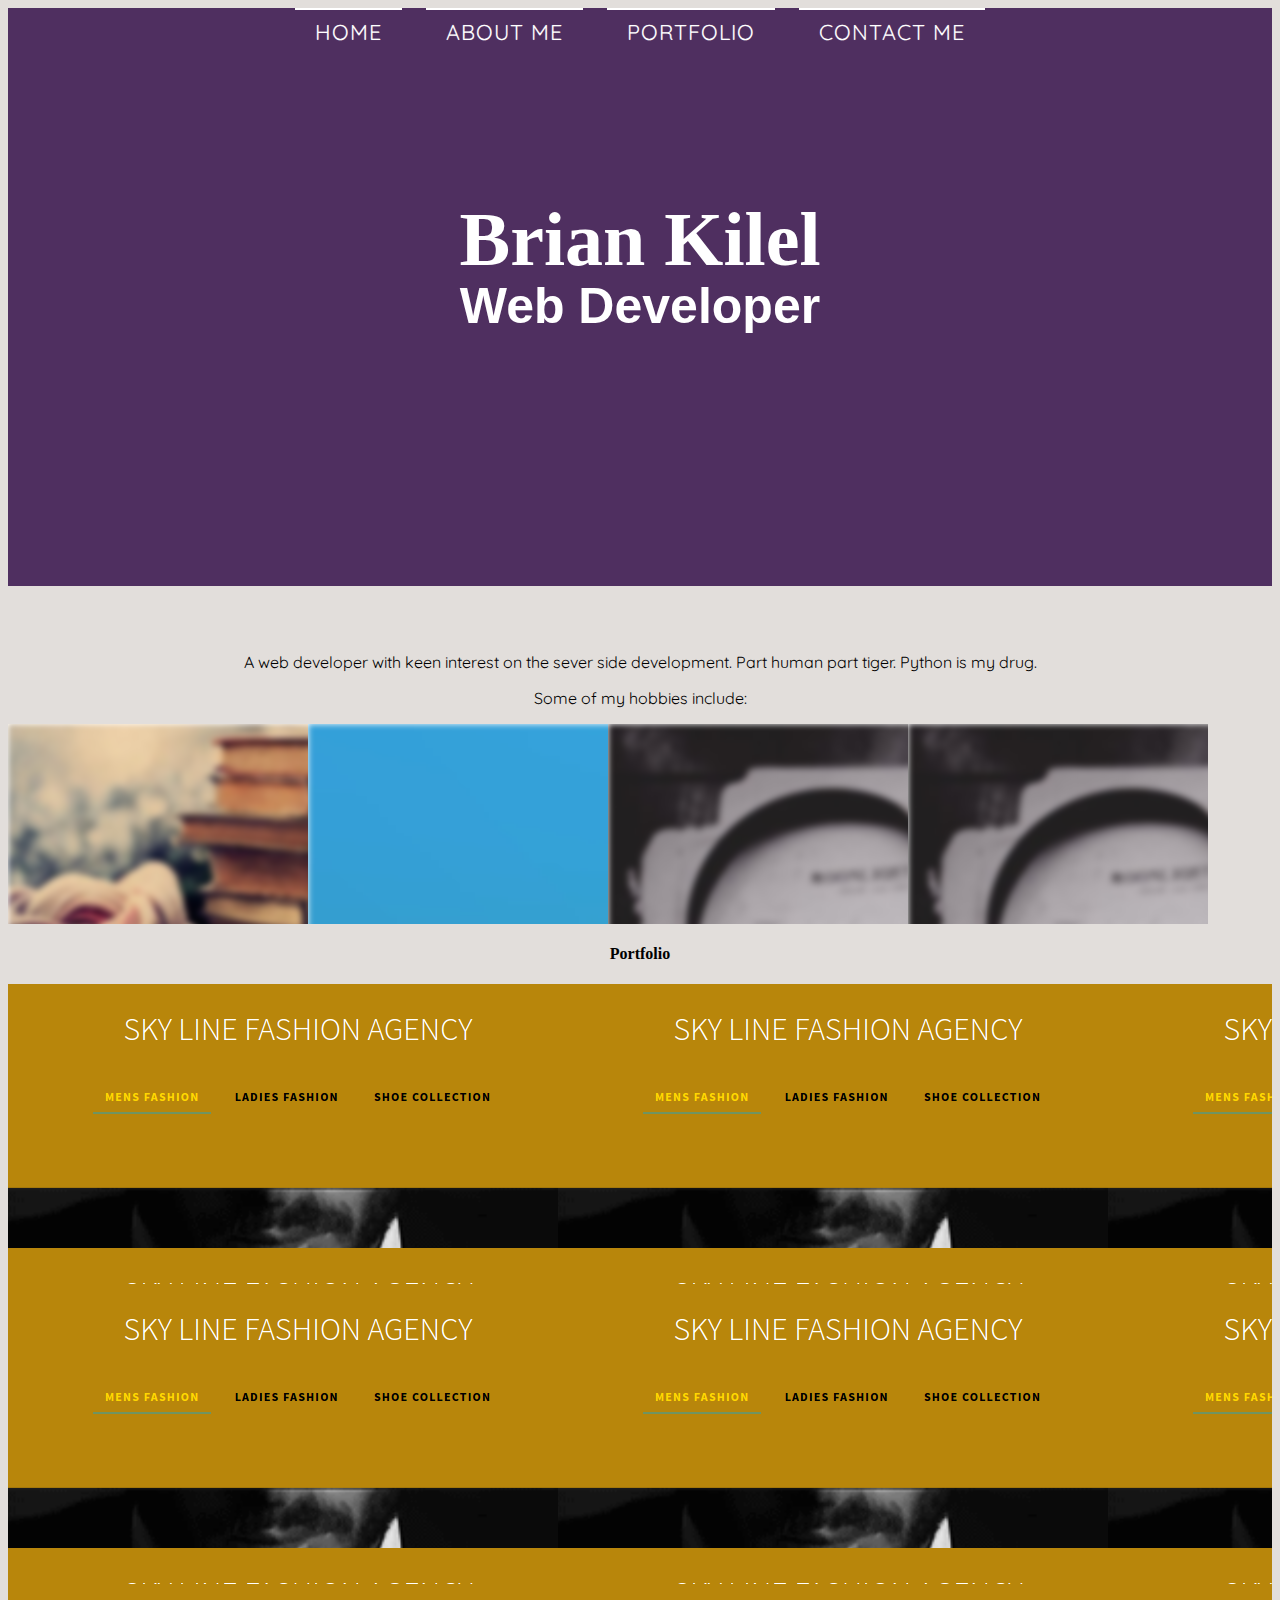
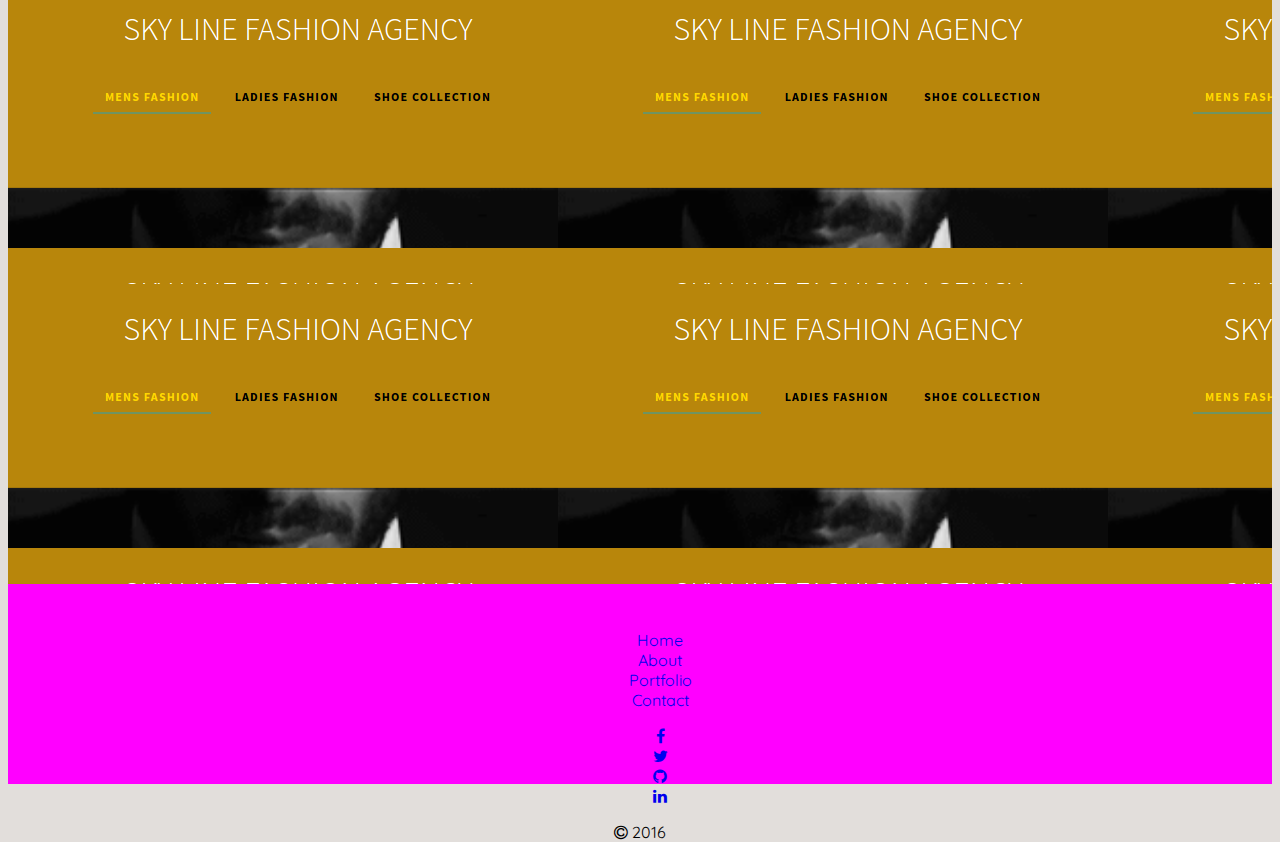
==== index.html @ bb430765 "added hobbies to the site with hover effects" ====
<!doctype html>
<html class="no-js" lang="en" dir="ltr">

<head>
    <meta charset="utf-8">
    <meta http-equiv="x-ua-compatible" content="ie=edge">
    <meta name="viewport" content="width=device-width, initial-scale=1.0">
    <title>larrisa</title>
    <link rel="stylesheet" href="https://maxcdn.bootstrapcdn.com/font-awesome/4.6.1/css/font-awesome.min.css">
    <link href='https://fonts.googleapis.com/css?family=Josefin+Sans|Quicksand' rel='stylesheet' type='text/css'>
    <link rel="stylesheet" href="css/foundation.css">
    <link href="css/component.css" rel="stylesheet">
    <!--    <link href="css/style.css" rel="stylesheet">-->
    <!--    <link rel="stylesheet" href="css/hover.css">-->
    <link rel="stylesheet" href="css/stylesheet2.css">
</head>

<body>
    <!--The container-->

    <div class="row home expanded">
        <div class="small-12 medium-12 large-12 columns ">
            <div class="landing-page hero ">

                <!--                               navigation bar-->
                <section class="color-4 ">
                    <nav class="cl-effect-6">
                        <a href="#">Home</a>
                        <a href="#">About me</a>
                        <a href="#">Portfolio</a>
                        <a href="#">Contact me</a>
                        <!--                            <a href="#"></a>-->
                    </nav>
                </section>

                <div class="row brian">
                    <div class="small-12 medium-12 large-12 columns">
                        <div class="text-box">
                            <h1><span>Brian Kilel</span>Web Developer</h1>
                            <h2></h2>
                        </div>
                    </div>




                </div>

            </div>
        </div>




    </div>

    <!--        About me section-->

    <div class="row about">
        <div class="small-12 medium-12 large-8 large-centered text-center columns">
            <p id="text">
                A web developer with keen interest on the sever side development. Part human part tiger. Python is my drug.
            </p>

        </div>

        <div class="row hover07 collumn text-center">
            <p> Some of my hobbies include:</p>

            <div class="large-3 columns">
                <figure><img src="./images/reading.jpg" /></figure>
                <span>Hover</span>
            </div>

            <div class="large-3 columns">
                <figure><img src="./images/code__.jpg" /></figure>
                <span>Hover</span>
            </div>

            <div class="large-3 columns">
                <figure><img src="./images/music-1.jpg" /></figure>
                <span>Hover</span>
            </div>

            <div class="large-3 columns">
                <figure><img src="./images/music-1.jpg" /></figure>
                <span>Hover</span>
            </div>

        </div>

        <!--    </div> -->



        <!--The portfolio section-->

        <div class="row portfolio">
            <div class="small-12 medium-12 large-12 text-center">
                <h4 text-center>Portfolio</h4>
            </div>
        </div>
        <div class="row">

            <div class="small-12 medium-6 large-3 columns imgWrap one">
                <!--                    <img class="img" src="./Screenshot.png" />-->

                <div class="content">
                    <h1>Title</h1>
                    <p>Description</p>
                </div>
            </div>

            <div class="small-12 medium-6 large-3 columns imgWrap one">
                <!--                    <img class="img" src="./Screenshot.png" />-->

                <div class="content">
                    <h1>Title</h1>
                    <p>Description</p>
                </div>
            </div>

            <div class="small-12 medium-6 large-3 columns imgWrap one">
                <!--                    <img class="img" src="./Screenshot.png" />-->

                <div class="content">
                    <h1>Title</h1>
                    <p>Description</p>
                </div>
            </div>

            <div class="small-12 medium-6 large-3 columns imgWrap one">
                <!--                    <img class="img" src="./Screenshot.png" />-->

                <div class="content">
                    <h1>Title</h1>
                    <p>Description</p>
                </div>
            </div>

        </div>

        <!-- The contact me section.-->

        <!--
    <div class="row contact" id="contact">
    <div class="large-12 small-12 columns">

        <header>Contact me</header>

        <form id="form" class="topBefore">

            <input id="name" type="text" placeholder="NAME">
            <input id="email" type="text" placeholder="E-MAIL">
            <textarea id="message" type="text" placeholder="MESSAGE"></textarea>
            <input id="submit" type="submit" value="GO!">

        </form>

    </div>

</div>-->


        <!-- FOOTER-->
        <div class="row footer">

            <div class="large-6 small-12 large-centered column text-center">
                <ul>
                    <li><a href="#home">Home</a></li>
                    <li><a href="#about">About</a></li>
                    <li><a href="#portfolio">Portfolio</a></li>
                    <li><a href="#contact">Contact</a></li>

                </ul>


                <ul>
                    <li><a href="https://www.facebook.com/larrisa.brianskilel"><i class="fa fa-facebook" aria-hidden="true"></i></a></li>
                    <li><a href="https://twitter.com/larrisabrians"><i class="fa fa-twitter" aria-hidden="true"></i></a></li>
                    <li><a href="https://github.com/Apophus"><i class="fa fa-github" aria-hidden="true"></i></a></li>
                    <li><a href="#"><i class="fa fa-linkedin" aria-hidden="true"></i></a></li>

                </ul>

                <p><i class="fa fa-copyright" aria-hidden="true"></i> 2016</p>

            </div>
        </div>


    </div>

    <script src="js/vendor/jquery.js"></script>
    <script src="js/vendor/what-input.js"></script>
    <script src="js/vendor/foundation.js"></script>
    <script src="js/app.js"></script>
</body>

</html>
---- css/component.css ----
*,
*:after,
*::before {
    -webkit-box-sizing: border-box;
    -moz-box-sizing: border-box;
    box-sizing: border-box;
}

body {
	font-family: 'Raleway', sans-serif;
}

nav a {
	position: relative;
	display: inline-block;
	margin: 15px 25px;
	outline: none;
	color: #fff;
	text-decoration: none;
	text-transform: uppercase;
	letter-spacing: 1px;
	font-weight: 400;
	text-shadow: 0 0 1px rgba(255,255,255,0.3);
	font-size: 1.35em;
}

nav a:hover,
nav a:focus {
	outline: none;
}

/* Effect 1: Brackets */
.cl-effect-1 a::before,
.cl-effect-1 a::after {
	display: inline-block;
	opacity: 0;
	-webkit-transition: -webkit-transform 0.3s, opacity 0.2s;
	-moz-transition: -moz-transform 0.3s, opacity 0.2s;
	transition: transform 0.3s, opacity 0.2s;
}

.cl-effect-1 a::before {
	margin-right: 10px;
	content: '[';
	-webkit-transform: translateX(20px);
	-moz-transform: translateX(20px);
	transform: translateX(20px);
}

.cl-effect-1 a::after {
	margin-left: 10px;
	content: ']';
	-webkit-transform: translateX(-20px);
	-moz-transform: translateX(-20px);
	transform: translateX(-20px);
}

.cl-effect-1 a:hover::before,
.cl-effect-1 a:hover::after,
.cl-effect-1 a:focus::before,
.cl-effect-1 a:focus::after {
	opacity: 1;
	-webkit-transform: translateX(0px);
	-moz-transform: translateX(0px);
	transform: translateX(0px);
}

/* Effect 2: 3D rolling links, idea from http://hakim.se/thoughts/rolling-links */
.cl-effect-2 a {
	line-height: 44px;
	-webkit-perspective: 1000px;
	-moz-perspective: 1000px;
	perspective: 1000px;
}

.cl-effect-2 a span {
	position: relative;
	display: inline-block;
	padding: 0 14px;
	background: #2195de;
	-webkit-transition: -webkit-transform 0.3s;
	-moz-transition: -moz-transform 0.3s;
	transition: transform 0.3s;
	-webkit-transform-origin: 50% 0;
	-moz-transform-origin: 50% 0;
	transform-origin: 50% 0;
	-webkit-transform-style: preserve-3d;
	-moz-transform-style: preserve-3d;
	transform-style: preserve-3d;
}

.csstransforms3d .cl-effect-2 a span::before {
	position: absolute;
	top: 100%;
	left: 0;
	width: 100%;
	height: 100%;
	background: #0965a0;
	content: attr(data-hover);
	-webkit-transition: background 0.3s;
	-moz-transition: background 0.3s;
	transition: background 0.3s;
	-webkit-transform: rotateX(-90deg);
	-moz-transform: rotateX(-90deg);
	transform: rotateX(-90deg);
	-webkit-transform-origin: 50% 0;
	-moz-transform-origin: 50% 0;
	transform-origin: 50% 0;
}

.cl-effect-2 a:hover span,
.cl-effect-2 a:focus span {
	-webkit-transform: rotateX(90deg) translateY(-22px);
	-moz-transform: rotateX(90deg) translateY(-22px);
	transform: rotateX(90deg) translateY(-22px);
}

.csstransforms3d .cl-effect-2 a:hover span::before,
.csstransforms3d .cl-effect-2 a:focus span::before {
	background: #28a2ee;
}

/* Effect 3: bottom line slides/fades in */
.cl-effect-3 a {
	padding: 8px 0;
}

.cl-effect-3 a::after {
	position: absolute;
	top: 100%;
	left: 0;
	width: 100%;
	height: 4px;
	background: rgba(0,0,0,0.1);
	content: '';
	opacity: 0;
	-webkit-transition: opacity 0.3s, -webkit-transform 0.3s;
	-moz-transition: opacity 0.3s, -moz-transform 0.3s;
	transition: opacity 0.3s, transform 0.3s;
	-webkit-transform: translateY(10px);
	-moz-transform: translateY(10px);
	transform: translateY(10px);
}

.cl-effect-3 a:hover::after,
.cl-effect-3 a:focus::after {
	opacity: 1;
	-webkit-transform: translateY(0px);
	-moz-transform: translateY(0px);
	transform: translateY(0px);
}

/* Effect 4: bottom border enlarge */
.cl-effect-4 a {
	padding: 0 0 10px;
}

.cl-effect-4 a::after {
	position: absolute;
	top: 100%;
	left: 0;
	width: 100%;
	height: 1px;
	background: #fff;
	content: '';
	opacity: 0;
	-webkit-transition: height 0.3s, opacity 0.3s, -webkit-transform 0.3s;
	-moz-transition: height 0.3s, opacity 0.3s, -moz-transform 0.3s;
	transition: height 0.3s, opacity 0.3s, transform 0.3s;
	-webkit-transform: translateY(-10px);
	-moz-transform: translateY(-10px);
	transform: translateY(-10px);
}

.cl-effect-4 a:hover::after,
.cl-effect-4 a:focus::after {
	height: 5px;
	opacity: 1;
	-webkit-transform: translateY(0px);
	-moz-transform: translateY(0px);
	transform: translateY(0px);
}

/* Effect 5: same word slide in */
.cl-effect-5 a {
	overflow: hidden;
	padding: 0 4px;
	height: 1em;
}

.cl-effect-5 a span {
	position: relative;
	display: inline-block;
	-webkit-transition: -webkit-transform 0.3s;
	-moz-transition: -moz-transform 0.3s;
	transition: transform 0.3s;
}

.cl-effect-5 a span::before {
	position: absolute;
	top: 100%;
	content: attr(data-hover);
	font-weight: 700;
	-webkit-transform: translate3d(0,0,0);
	-moz-transform: translate3d(0,0,0);
	transform: translate3d(0,0,0);
}

.cl-effect-5 a:hover span,
.cl-effect-5 a:focus span {
	-webkit-transform: translateY(-100%);
	-moz-transform: translateY(-100%);
	transform: translateY(-100%);
}

/* Effect 5: same word slide in and border bottom */
.cl-effect-6 a {
	margin: 0 10px;
	padding: 10px 20px;
}

.cl-effect-6 a::before {
	position: absolute;
	top: 0;
	left: 0;
	width: 100%;
	height: 2px;
	background: #fff;
	content: '';
	-webkit-transition: top 0.3s;
	-moz-transition: top 0.3s;
	transition: top 0.3s;
}

.cl-effect-6 a::after {
	position: absolute;
	top: 0;
	left: 0;
	width: 2px;
	height: 2px;
	background: #fff;
	content: '';
	-webkit-transition: height 0.3s;
	-moz-transition: height 0.3s;
	transition: height 0.3s;
}

.cl-effect-6 a:hover::before {
	top: 100%;
	opacity: 1;
}

.cl-effect-6 a:hover::after {
	height: 100%;
}

/* Effect 7: second border slides up */
.cl-effect-7 a {
	padding: 12px 10px 10px;
	color: #566473;
	text-shadow: none;
	font-weight: 700;
}

.cl-effect-7 a::before,
.cl-effect-7 a::after {
	position: absolute;
	top: 100%;
	left: 0;
	width: 100%;
	height: 3px;
	background: #566473;
	content: '';
	-webkit-transition: -webkit-transform 0.3s;
	-moz-transition: -moz-transform 0.3s;
	transition: transform 0.3s;
	-webkit-transform: scale(0.85);
	-moz-transform: scale(0.85);
	transform: scale(0.85);
}

.cl-effect-7 a::after {
	opacity: 0;
	-webkit-transition: top 0.3s, opacity 0.3s, -webkit-transform 0.3s;
	-moz-transition: top 0.3s, opacity 0.3s, -moz-transform 0.3s;
	transition: top 0.3s, opacity 0.3s, transform 0.3s;
}

.cl-effect-7 a:hover::before,
.cl-effect-7 a:hover::after,
.cl-effect-7 a:focus::before,
.cl-effect-7 a:focus::after {
	-webkit-transform: scale(1);
	-moz-transform: scale(1);
	transform: scale(1);
}

.cl-effect-7 a:hover::after,
.cl-effect-7 a:focus::after {
	top: 0%;
	opacity: 1;
}

/* Effect 8: border slight translate */
.cl-effect-8 a {
	padding: 10px 20px;
}

.cl-effect-8 a::before,
.cl-effect-8 a::after  {
	position: absolute;
	top: 0;
	left: 0;
	width: 100%;
	height: 100%;
	border: 3px solid #354856;
	content: '';
	-webkit-transition: -webkit-transform 0.3s, opacity 0.3s;
	-moz-transition: -moz-transform 0.3s, opacity 0.3s;
	transition: transform 0.3s, opacity 0.3s;
}

.cl-effect-8 a::after  {
	border-color: #fff;
	opacity: 0;
	-webkit-transform: translateY(-7px) translateX(6px);
	-moz-transform: translateY(-7px) translateX(6px);
	transform: translateY(-7px) translateX(6px);
}

.cl-effect-8 a:hover::before,
.cl-effect-8 a:focus::before {
	opacity: 0;
	-webkit-transform: translateY(5px) translateX(-5px);
	-moz-transform: translateY(5px) translateX(-5px);
	transform: translateY(5px) translateX(-5px);
}

.cl-effect-8 a:hover::after,
.cl-effect-8 a:focus::after  {
	opacity: 1;
	-webkit-transform: translateY(0px) translateX(0px);
	-moz-transform: translateY(0px) translateX(0px);
	transform: translateY(0px) translateX(0px);
}

/* Effect 9: second text and borders */
.cl-effect-9 a {
	margin: 0 20px;
	padding: 18px 20px;
}

.cl-effect-9 a::before,
.cl-effect-9 a::after {
	position: absolute;
	top: 0;
	left: 0;
	width: 100%;
	height: 1px;
	background: #fff;
	content: '';
	opacity: 0.2;
	-webkit-transition: opacity 0.3s, height 0.3s;
	-moz-transition: opacity 0.3s, height 0.3s;
	transition: opacity 0.3s, height 0.3s;
}

.cl-effect-9 a::after {
	top: 100%;
	opacity: 0;
	-webkit-transition: -webkit-transform 0.3s, opacity 0.3s;
	-moz-transition: -moz-transform 0.3s, opacity 0.3s;
	transition: transform 0.3s, opacity 0.3s;
	-webkit-transform: translateY(-10px);
	-moz-transform: translateY(-10px);
	transform: translateY(-10px);
}

.cl-effect-9 a span:first-child {
	z-index: 2;
	display: block;
	font-weight: 300;
}

.cl-effect-9 a span:last-child {
	z-index: 1;
	display: block;
	padding: 8px 0 0 0;
	color: rgba(0,0,0,0.4);
	text-shadow: none;
	text-transform: none;
	font-style: italic;
	font-size: 0.75em;
	font-family: Palatino, "Palatino Linotype", "Palatino LT STD", "Book Antiqua", Georgia, serif;
	opacity: 0;
	-webkit-transition: -webkit-transform 0.3s, opacity 0.3s;
	-moz-transition: -moz-transform 0.3s, opacity 0.3s;
	transition: transform 0.3s, opacity 0.3s;
	-webkit-transform: translateY(-100%);
	-moz-transform: translateY(-100%);
	transform: translateY(-100%);
}

.cl-effect-9 a:hover::before,
.cl-effect-9 a:focus::before {
	height: 6px;
}

.cl-effect-9 a:hover::before,
.cl-effect-9 a:hover::after,
.cl-effect-9 a:focus::before,
.cl-effect-9 a:focus::after {
	opacity: 1;
	-webkit-transform: translateY(0px);
	-moz-transform: translateY(0px);
	transform: translateY(0px);
}

.cl-effect-9 a:hover span:last-child,
.cl-effect-9 a:focus span:last-child {
	opacity: 1;
	-webkit-transform: translateY(0%);
	-moz-transform: translateY(0%);
	transform: translateY(0%);
}

/* Effect 10: reveal, push out */
.cl-effect-10  {
	position: relative;
	z-index: 1;
}

.cl-effect-10 a {
	overflow: hidden;
	margin: 0 15px;
}

.cl-effect-10 a span {
	display: block;
	padding: 10px 20px;
	background: #0f7c67;
	-webkit-transition: -webkit-transform 0.3s;
	-moz-transition: -moz-transform 0.3s;
	transition: transform 0.3s;
}

.cl-effect-10 a::before {
	position: absolute;
	top: 0;
	left: 0;
	z-index: -1;
	padding: 10px 20px;
	width: 100%;
	height: 100%;
	background: #fff;
	color: #0f7c67;
	content: attr(data-hover);
	-webkit-transition: -webkit-transform 0.3s;
	-moz-transition: -moz-transform 0.3s;
	transition: transform 0.3s;
	-webkit-transform: translateX(-25%);
}

.cl-effect-10 a:hover span,
.cl-effect-10 a:focus span {
	-webkit-transform: translateX(100%);
	-moz-transform: translateX(100%);
	transform: translateX(100%);
}

.cl-effect-10 a:hover::before,
.cl-effect-10 a:focus::before {
	-webkit-transform: translateX(0%);
	-moz-transform: translateX(0%);
	transform: translateX(0%);
}

/* Effect 11: text fill based on Lea Verou's animation http://dabblet.com/gist/6046779 */
.cl-effect-11 a {
	padding: 10px 0;
	border-top: 2px solid #0972b4;
	color: #0972b4;
	text-shadow: none;
}

.cl-effect-11 a::before {
	position: absolute;
	top: 0;
	left: 0;
	overflow: hidden;
	padding: 10px 0;
	max-width: 0;
	border-bottom: 2px solid #fff;
	color: #fff;
	content: attr(data-hover);
	-webkit-transition: max-width 0.5s;
	-moz-transition: max-width 0.5s;
	transition: max-width 0.5s;
}

.cl-effect-11 a:hover::before,
.cl-effect-11 a:focus::before {
	max-width: 100%;
}

/* Effect 12: circle */
.cl-effect-12 a::before,
.cl-effect-12 a::after {
	position: absolute;
	top: 50%;
	left: 50%;
	width: 100px;
	height: 100px;
	border: 2px solid rgba(0,0,0,0.1);
	border-radius: 50%;
	content: '';
	opacity: 0;
	-webkit-transition: -webkit-transform 0.3s, opacity 0.3s;
	-moz-transition: -moz-transform 0.3s, opacity 0.3s;
	transition: transform 0.3s, opacity 0.3s;
	-webkit-transform: translateX(-50%) translateY(-50%) scale(0.2);
	-moz-transform: translateX(-50%) translateY(-50%) scale(0.2);
	transform: translateX(-50%) translateY(-50%) scale(0.2);
}

.cl-effect-12 a::after {
	width: 90px;
	height: 90px;
	border-width: 6px;
	-webkit-transform: translateX(-50%) translateY(-50%) scale(0.8);
	-moz-transform: translateX(-50%) translateY(-50%) scale(0.8);
	transform: translateX(-50%) translateY(-50%) scale(0.8);
}

.cl-effect-12 a:hover::before,
.cl-effect-12 a:hover::after,
.cl-effect-12 a:focus::before,
.cl-effect-12 a:focus::after {
	opacity: 1;
	-webkit-transform: translateX(-50%) translateY(-50%) scale(1);
	-moz-transform: translateX(-50%) translateY(-50%) scale(1);
	transform: translateX(-50%) translateY(-50%) scale(1);
}

/* Effect 13: three circles */
.cl-effect-13 a {
	-webkit-transition: color 0.3s;
	-moz-transition: color 0.3s;
	transition: color 0.3s;
}

.cl-effect-13 a::before {
	position: absolute;
	top: 100%;
	left: 50%;
	color: transparent;
	content: '•';
	text-shadow: 0 0 transparent;
	font-size: 1.2em;
	-webkit-transition: text-shadow 0.3s, color 0.3s;
	-moz-transition: text-shadow 0.3s, color 0.3s;
	transition: text-shadow 0.3s, color 0.3s;
	-webkit-transform: translateX(-50%);
	-moz-transform: translateX(-50%);
	transform: translateX(-50%);
	pointer-events: none;
}

.cl-effect-13 a:hover::before,
.cl-effect-13 a:focus::before {
	color: #fff;
	text-shadow: 10px 0 #fff, -10px 0 #fff;
}

.cl-effect-13 a:hover,
.cl-effect-13 a:focus {
	color: #ba7700;
}

/* Effect 14: border switch */
.cl-effect-14 a {
	padding: 0 20px;
	height: 45px;
	line-height: 45px;
}

.cl-effect-14 a::before,
.cl-effect-14 a::after {
	position: absolute;
	width: 45px;
	height: 2px;
	background: #fff;
	content: '';
	opacity: 0.2;
	-webkit-transition: all 0.3s;
	-moz-transition: all 0.3s;
	transition: all 0.3s;
	pointer-events: none;
}

.cl-effect-14 a::before {
	top: 0;
	left: 0;
	-webkit-transform: rotate(90deg);
	-moz-transform: rotate(90deg);
	transform: rotate(90deg);
	-webkit-transform-origin: 0 0;
	-moz-transform-origin: 0 0;
	transform-origin: 0 0;
}

.cl-effect-14 a::after {
	right: 0;
	bottom: 0;
	-webkit-transform: rotate(90deg);
	-moz-transform: rotate(90deg);
	transform: rotate(90deg);
	-webkit-transform-origin: 100% 0;
	-moz-transform-origin: 100% 0;
	transform-origin: 100% 0;
}

.cl-effect-14 a:hover::before,
.cl-effect-14 a:hover::after,
.cl-effect-14 a:focus::before,
.cl-effect-14 a:focus::after {
	opacity: 1;
}

.cl-effect-14 a:hover::before,
.cl-effect-14 a:focus::before {
	left: 50%;
	-webkit-transform: rotate(0deg) translateX(-50%);
	-moz-transform: rotate(0deg) translateX(-50%);
	transform: rotate(0deg) translateX(-50%);
}

.cl-effect-14 a:hover::after,
.cl-effect-14 a:focus::after {
	right: 50%;
	-webkit-transform: rotate(0deg) translateX(50%);
	-moz-transform: rotate(0deg) translateX(50%);
	transform: rotate(0deg) translateX(50%);
}

/* Effect 15: scale down, reveal */
.cl-effect-15 a {
	color: rgba(0,0,0,0.2);
	font-weight: 700;
	text-shadow: none;
}

.cl-effect-15 a::before {
	color: #fff;
	content: attr(data-hover);
	position: absolute;
	-webkit-transition: -webkit-transform 0.3s, opacity 0.3s;
	-moz-transition: -moz-transform 0.3s, opacity 0.3s;
	transition: transform 0.3s, opacity 0.3s;
}

.cl-effect-15 a:hover::before,
.cl-effect-15 a:focus::before {
	-webkit-transform: scale(0.9);
	-moz-transform: scale(0.9);
	transform: scale(0.9);
	opacity: 0;
}

/* Effect 16: fall down */
.cl-effect-16 a {
	color: #6f8686;
	text-shadow: 0 0 1px rgba(111,134,134,0.3);
}

.cl-effect-16 a::before {
	color: #fff;
	content: attr(data-hover);
	position: absolute;
	opacity: 0;
	text-shadow: 0 0 1px rgba(255,255,255,0.3);
	-webkit-transform: scale(1.1) translateX(10px) translateY(-10px) rotate(4deg);
	-moz-transform: scale(1.1) translateX(10px) translateY(-10px) rotate(4deg);
	transform: scale(1.1) translateX(10px) translateY(-10px) rotate(4deg);
	-webkit-transition: -webkit-transform 0.3s, opacity 0.3s;
	-moz-transition: -moz-transform 0.3s, opacity 0.3s;
	transition: transform 0.3s, opacity 0.3s;
	pointer-events: none;
}

.cl-effect-16 a:hover::before,
.cl-effect-16 a:focus::before {
	-webkit-transform: scale(1) translateX(0px) translateY(0px) rotate(0deg);
	-moz-transform: scale(1) translateX(0px) translateY(0px) rotate(0deg);
	transform: scale(1) translateX(0px) translateY(0px) rotate(0deg);
	opacity: 1;
}

/* Effect 17: move up fade out, push border */
.cl-effect-17 a {
	color: #10649b;
	text-shadow: none;
	padding: 10px 0;
}

.cl-effect-17 a::before {
	color: #fff;
	text-shadow: 0 0 1px rgba(255,255,255,0.3);
	content: attr(data-hover);
	position: absolute;
	-webkit-transition: -webkit-transform 0.3s, opacity 0.3s;
	-moz-transition: -moz-transform 0.3s, opacity 0.3s;
	transition: transform 0.3s, opacity 0.3s;
	pointer-events: none;
}

.cl-effect-17 a::after {
	content: '';
	position: absolute;
	left: 0;
	bottom: 0;
	width: 100%;
	height: 2px;
	background: #fff;
	opacity: 0;
	-webkit-transform: translateY(5px);
	-moz-transform: translateY(5px);
	transform: translateY(5px);
	-webkit-transition: -webkit-transform 0.3s, opacity 0.3s;
	-moz-transition: -moz-transform 0.3s, opacity 0.3s;
	transition: transform 0.3s, opacity 0.3s;
	pointer-events: none;
}

.cl-effect-17 a:hover::before,
.cl-effect-17 a:focus::before {
	opacity: 0;
	-webkit-transform: translateY(-2px);
	-moz-transform: translateY(-2px);
	transform: translateY(-2px);
}

.cl-effect-17 a:hover::after,
.cl-effect-17 a:focus::after {
	opacity: 1;
	-webkit-transform: translateY(0px);
	-moz-transform: translateY(0px);
	transform: translateY(0px);
}

/* Effect 18: cross */
.cl-effect-18 {
	position: relative;
	z-index: 1;
}

.cl-effect-18 a {
	padding: 0 5px;
	color: #b4770d;
	font-weight: 700;
	-webkit-transition: color 0.3s;
	-moz-transition: color 0.3s;
	transition: color 0.3s;
}

.cl-effect-18 a::before,
.cl-effect-18 a::after {
	position: absolute;
	width: 100%;
	left: 0;
	top: 50%;
	height: 2px;
	margin-top: -1px;
	background: #b4770d;
	content: '';
	z-index: -1;
	-webkit-transition: -webkit-transform 0.3s, opacity 0.3s;
	-moz-transition: -moz-transform 0.3s, opacity 0.3s;
	transition: transform 0.3s, opacity 0.3s;
	pointer-events: none;
}

.cl-effect-18 a::before {
	-webkit-transform: translateY(-20px);
	-moz-transform: translateY(-20px);
	transform: translateY(-20px);
}

.cl-effect-18 a::after {
	-webkit-transform: translateY(20px);
	-moz-transform: translateY(20px);
	transform: translateY(20px);
}

.cl-effect-18 a:hover,
.cl-effect-18 a:focus {
	color: #fff;
}

.cl-effect-18 a:hover::before,
.cl-effect-18 a:hover::after,
.cl-effect-18 a:focus::before,
.cl-effect-18 a:focus::after {
	opacity: 0.7;
}

.cl-effect-18 a:hover::before,
.cl-effect-18 a:focus::before {
	-webkit-transform: rotate(45deg);
	-moz-transform: rotate(45deg);
	transform: rotate(45deg);
}

.cl-effect-18 a:hover::after,
.cl-effect-18 a:focus::after {
	-webkit-transform: rotate(-45deg);
	-moz-transform: rotate(-45deg);
	transform: rotate(-45deg);
}

/* Effect 19: 3D side */
.cl-effect-19 a {
	line-height: 2em;
	margin: 15px;
	-webkit-perspective: 800px;
	-moz-perspective: 800px;
	perspective: 800px;
	width: 200px;
}

.cl-effect-19 a span {
	position: relative;
	display: inline-block;
	width: 100%;
	padding: 0 14px;
	background: #e35041;
	-webkit-transition: -webkit-transform 0.4s, background 0.4s;
	-moz-transition: -moz-transform 0.4s, background 0.4s;
	transition: transform 0.4s, background 0.4s;
	-webkit-transform-style: preserve-3d;
	-moz-transform-style: preserve-3d;
	transform-style: preserve-3d;
	-webkit-transform-origin: 50% 50% -100px;
	-moz-transform-origin: 50% 50% -100px;
	transform-origin: 50% 50% -100px;
}

.csstransforms3d .cl-effect-19 a span::before {
	position: absolute;
	top: 0;
	left: 100%;
	width: 100%;
	height: 100%;
	background: #b53a2d;
	content: attr(data-hover);
	-webkit-transition: background 0.4s;
	-moz-transition: background 0.4s;
	transition: background 0.4s;
	-webkit-transform: rotateY(90deg);
	-moz-transform: rotateY(90deg);
	transform: rotateY(90deg);
	-webkit-transform-origin: 0 50%;
	-moz-transform-origin: 0 50%;
	transform-origin: 0 50%;
	pointer-events: none;
}

.cl-effect-19 a:hover span,
.cl-effect-19 a:focus span {
	background: #b53a2d;
	-webkit-transform: rotateY(-90deg);
	-moz-transform: rotateY(-90deg);
	transform: rotateY(-90deg);
}

.csstransforms3d .cl-effect-19 a:hover span::before,
.csstransforms3d .cl-effect-19 a:focus span::before {
	background: #ef5e50;
}

/* Effect 20: 3D side */
.cl-effect-20 a {
	line-height: 2em;
	-webkit-perspective: 800px;
	-moz-perspective: 800px;
	perspective: 800px;
}

.cl-effect-20 a span {
	position: relative;
	display: inline-block;
	padding: 3px 15px 0;
	background: #587285;
	box-shadow: inset 0 3px #2f4351;
	-webkit-transition: background 0.6s;
	-moz-transition: background 0.6s;
	transition: background 0.6s;
	-webkit-transform-origin: 50% 0;
	-moz-transform-origin: 50% 0;
	transform-origin: 50% 0;
	-webkit-transform-style: preserve-3d;
	-moz-transform-style: preserve-3d;
	transform-style: preserve-3d;
	-webkit-transform-origin: 0% 50%;
	-moz-transform-origin: 0% 50%;
	transform-origin: 0% 50%;
}

.cl-effect-20 a span::before {
	position: absolute;
	top: 0;
	left: 0;
	width: 100%;
	height: 100%;
	background: #fff;
	color: #2f4351;
	content: attr(data-hover);
	-webkit-transform: rotateX(270deg);
	-moz-transform: rotateX(270deg);
	transform: rotateX(270deg);
	-webkit-transition: -webkit-transform 0.6s;
	-moz-transition: -moz-transform 0.6s;
	transition: transform 0.6s;
	-webkit-transform-origin: 0 0;
	-moz-transform-origin: 0 0;
	transform-origin: 0 0;
	pointer-events: none;
}

.cl-effect-20 a:hover span,
.cl-effect-20 a:focus span {
	background: #2f4351;
}

.cl-effect-20 a:hover span::before,
.cl-effect-20 a:focus span::before {
	-webkit-transform: rotateX(10deg);
	-moz-transform: rotateX(10deg);
	transform: rotateX(10deg);
}

/* Effect 21: borders slight translate */
.cl-effect-21 a {
	padding: 10px;
	color: #237546;
	font-weight: 700;
	text-shadow: none;
	-webkit-transition: color 0.3s;
	-moz-transition: color 0.3s;
	transition: color 0.3s;
}

.cl-effect-21 a::before,
.cl-effect-21 a::after {
	position: absolute;
	left: 0;
	width: 100%;
	height: 2px;
	background: #fff;
	content: '';
	opacity: 0;
	-webkit-transition: opacity 0.3s, -webkit-transform 0.3s;
	-moz-transition: opacity 0.3s, -moz-transform 0.3s;
	transition: opacity 0.3s, transform 0.3s;
	-webkit-transform: translateY(-10px);
	-moz-transform: translateY(-10px);
	transform: translateY(-10px);
}

.cl-effect-21 a::before {
	top: 0;
	-webkit-transform: translateY(-10px);
	-moz-transform: translateY(-10px);
	transform: translateY(-10px);
}

.cl-effect-21 a::after {
	bottom: 0;
	-webkit-transform: translateY(10px);
	-moz-transform: translateY(10px);
	transform: translateY(10px);
}

.cl-effect-21 a:hover,
.cl-effect-21 a:focus {
	color: #fff;
}

.cl-effect-21 a:hover::before,
.cl-effect-21 a:focus::before,
.cl-effect-21 a:hover::after,
.cl-effect-21 a:focus::after {
	opacity: 1;
	-webkit-transform: translateY(0px);
	-moz-transform: translateY(0px);
	transform: translateY(0px);
}
---- css/stylesheet2.css ----
.row.row {
    max-width: 100%;
}

* {
    box-sizing: border-box;
}

.landing-page {
    min-height: 100%;
}

a {
    text-decoration: none;
    -webkit-transition: all .3s ease;
    transition: all .3s ease;
}


/*
body {
    font-family: "Merriweather", serif;
    font-size: 16px;
    line-height: 1.5;
}
*/


/*link hover effects*/

.cl-effect-1 a::before,
.cl-effect-1 a::after {
    display: inline-block;
    opacity: 0;
    -webkit-transition: -webkit-transform 0.3s, opacity 0.2s;
    -moz-transition: -moz-transform 0.3s, opacity 0.2s;
    transition: transform 0.3s, opacity 0.2s;
}

.cl-effect-1 a::before {
    margin-right: 10px;
    content: '[';
    -webkit-transform: translateX(20px);
    -moz-transform: translateX(20px);
    transform: translateX(20px);
}

.cl-effect-1 a::after {
    margin-left: 10px;
    content: ']';
    -webkit-transform: translateX(-20px);
    -moz-transform: translateX(-20px);
    transform: translateX(-20px);
}

.cl-effect-1 a:hover::before,
.cl-effect-1 a:hover::after,
.cl-effect-1 a:focus::before,
.cl-effect-1 a:focus::after {
    opacity: 1;
    -webkit-transform: translateX(0px);
    -moz-transform: translateX(0px);
    transform: translateX(0px);
}


/*   landing page style*/

.hero {
    text-align: center;
    position: relative;
    height: auto;
    padding-bottom: 80px;
    background: #4f2f60 url("http://miguelquispe.com/pen/images/hero.jpg") center top no-repeat;
    background-size: cover;
    color: #fff;
    overflow: hidden;
}

.down {
    height: 200px;
}

.hero h1 {
    margin: 50px 0 20px;
    font-family: "Montserrat", sans-serif;
    font-size: 35px;
}

.hero h1 span {
    font: 700 60px/1 "Dancing Script", cursive;
    display: block;
}

.hero h2 {
    margin-left: auto;
    margin-right: auto;
    font-size: 1em;
    font-weight: 400;
    padding: 20px;
}

@media only screen and (min-width: 37.5em) {
    .hero h1 {
        font-size: 50px;
    }
    .hero h1 span {
        font-size: 76px;
    }
    .hero h2 {
        width: 76%;
        font-size: 18px;
    }
}

ul {
    list-style-type: none;
}

.text-box {
    padding: 6em;
}


/**Portfolio hover effects**/

* {
    font-family: Quicksand;
    text-align: center;
    transition: all 0.2s ease;
}

.imgWrap {
    /*    width: 300px;*/
    height: 300px;
    background-color: transparent;
    overflow: hidden;
    cursor: pointer;
    /*    display: inline-block;*/
}

img {
    /*    position: absolute;*/
    /*    margin-left: -150px;*/
    /*    z-index: -1;*/
}

.imgWrap:hover {
    background-color: rgba(22, 160, 133, 0.7);
}

.content {
    width: 300px;
    height: 111px;
    background-color: rgba(26, 188, 156, 1.0);
}

.content > * {
    text-align: left;
    margin-left: 8px;
}

.one {
    background-image: url(../Screenshot.png);
    /*    background-size: 100% 300px;*/
}

.two {
    background-image: url(../Screenshot12.png)
}

.one .content {
    transform: translateY(300px);
}

.one:hover .content {
    transform: translateY(189px);
}

.two .content {
    height: 300px;
    width: 111px;
    transform: translateY(-21px) translateX(-111px);
}

.two:hover .content {
    transform: translateY(-21px) translateX(0px);
}

.three .content {
    transform: translateY(-132px) translateX(0px);
}

.three:hover .content {
    transform: translateY(-21px) translateX(0px);
}

.four .content {
    height: 300px;
    width: 111px;
    transform: translateY(-21px) translateX(300px);
}

.four:hover .content {
    transform: translateY(-21px) translateX(189px);
}


/*styling for the form*/

@import url(http://fonts.googleapis.com/css?family=Lato:100,300,400);
input::-webkit-input-placeholder,
textarea::-webkit-input-placeholder {
    color: #aca49c;
    font-size: 0.875em;
}

input:focus::-webkit-input-placeholder,
textarea:focus::-webkit-input-placeholder {
    color: #bbb5af;
}

input::-moz-placeholder,
textarea::-moz-placeholder {
    color: #aca49c;
    font-size: 0.875em;
}

input:focus::-moz-placeholder,
textarea:focus::-moz-placeholder {
    color: #bbb5af;
}

input::placeholder,
textarea::placeholder {
    color: #aca49c;
    font-size: 0.875em;
}

input:focus::placeholder,
textarea::focus:placeholder {
    color: #bbb5af;
}

input::-ms-placeholder,
textarea::-ms-placeholder {
    color: #aca49c;
    font-size: 0.875em;
}

input:focus::-ms-placeholder,
textarea:focus::-ms-placeholder {
    color: #bbb5af;
}


/* on hover placeholder */

input:hover::-webkit-input-placeholder,
textarea:hover::-webkit-input-placeholder {
    color: #e2dedb;
    font-size: 0.875em;
}

input:hover:focus::-webkit-input-placeholder,
textarea:hover:focus::-webkit-input-placeholder {
    color: #cbc6c1;
}

input:hover::-moz-placeholder,
textarea:hover::-moz-placeholder {
    color: #e2dedb;
    font-size: 0.875em;
}

input:hover:focus::-moz-placeholder,
textarea:hover:focus::-moz-placeholder {
    color: #cbc6c1;
}

input:hover::placeholder,
textarea:hover::placeholder {
    color: #e2dedb;
    font-size: 0.875em;
}

input:hover:focus::placeholder,
textarea:hover:focus::placeholder {
    color: #cbc6c1;
}

input:hover::placeholder,
textarea:hover::placeholder {
    color: #e2dedb;
    font-size: 0.875em;
}

input:hover:focus::-ms-placeholder,
textarea:hover::focus:-ms-placeholder {
    color: #cbc6c1;
}

body {
    font-family: 'Lato', sans-serif;
    background: #e2dedb;
}

header {
    position: relative;
    margin: 10px 0 15px 0;
    font-size: 2.3em;
    text-align: center;
    letter-spacing: 7px;
}

#form {
    position: relative;
    width: 500px;
    margin: 20px auto 50px auto;
}

input {
    font-family: 'Lato', sans-serif;
    font-size: 0.875em;
    width: 470px;
    height: 50px;
    padding: 0px 15px 0px 15px;
    background: transparent;
    outline: none;
    color: #726659;
    border: solid 1px #b3aca7;
    border-bottom: none;
    transition: all 0.3s ease-in-out;
    -webkit-transition: all 0.3s ease-in-out;
    -moz-transition: all 0.3s ease-in-out;
    -ms-transition: all 0.3s ease-in-out;
}

input:hover {
    background: #b3aca7;
    color: #e2dedb;
}

textarea {
    width: 470px;
    max-width: 470px;
    height: 110px;
    max-height: 110px;
    padding: 15px;
    background: transparent;
    outline: none;
    color: #726659;
    font-family: 'Lato', sans-serif;
    font-size: 0.875em;
    border: solid 1px #b3aca7;
    transition: all 0.3s ease-in-out;
    -webkit-transition: all 0.3s ease-in-out;
    -moz-transition: all 0.3s ease-in-out;
    -ms-transition: all 0.3s ease-in-out;
}

textarea:hover {
    background: #b3aca7;
    color: #e2dedb;
}

#submit {
    width: 502px;
    padding: 0;
    margin: -5px 0px 0px 0px;
    font-family: 'Lato', sans-serif;
    font-size: 0.875em;
    color: #b3aca7;
    outline: none;
    cursor: pointer;
    border: solid 1px #b3aca7;
    border-top: none;
}

#submit:hover {
    color: #e2dedb;
}


/*about me*/

#txt {
    font-family: 'Lato', sans-serif;
}

.about {
    padding-top: 50px;
    padding-bottom: 50px;
}

.img {
    /*    height: 350px;*/
    /*    width: 300px;*/
}

.tl {
    padding: 15px 30px;
    font-size: 20px;
    font-weight: 300;
    color: whitesmoke;
}

h3,
h4 {
    font-family: 'Walkway SemiBold';
}

li {
    font-family: 'Walkway Oblique';
}

.footer a {
    padding: 15px 20px;
}

#bl {}

.footer {
    height: 200px;
    padding-top: 30px;
}

.contact {
    padding-top: 30px;
}

#cpr {
    color: whitesmoke;
    padding-top: 5px;
}

.footer {
    background-color: fuchsia;
}

.navi {
    position: fixed;
    background-color: ;
    padding: 0;
    margin: 0;
}

p {
    font-family: 'Quicksand', sans-serif;
}


/*    hobby hover effects*/

.collumn {
    margin: 0;
    padding: 0;
}

.collumn:last-child {
    padding-bottom: 60px;
}

.collumn::after {
    content: '';
    clear: both;
    display: block;
}

.collumn div {
    position: relative;
    float: left;
/*    width: 300px;*/
    height: 200px;
/*    margin: 0 0 0 25px;*/
    padding: 0;
}

.collumn div:first-child {
    margin-left: 0;
}

.collumn div span {
    position: absolute;
    bottom: -20px;
    left: 0;
    z-index: -1;
    display: block;
    width: 300px;
    margin: 0;
    padding: 0;
    color: #444;
    font-size: 18px;
    text-decoration: none;
    text-align: center;
    -webkit-transition: .3s ease-in-out;
    transition: .3s ease-in-out;
    opacity: 0;
}

figure {
    width: 300px;
    height: 200px;
    margin: 0;
    padding: 0;
    background: #fff;
    overflow: hidden;
}

figure:hover+span {
    bottom: -36px;
    opacity: 1;
}

.hover07 figure img {
    -webkit-filter: blur(3px);
    filter: blur(3px);
    -webkit-transition: .3s ease-in-out;
    transition: .3s ease-in-out;
}

.hover07 figure:hover img {
    -webkit-filter: blur(0);
    filter: blur(0);
}
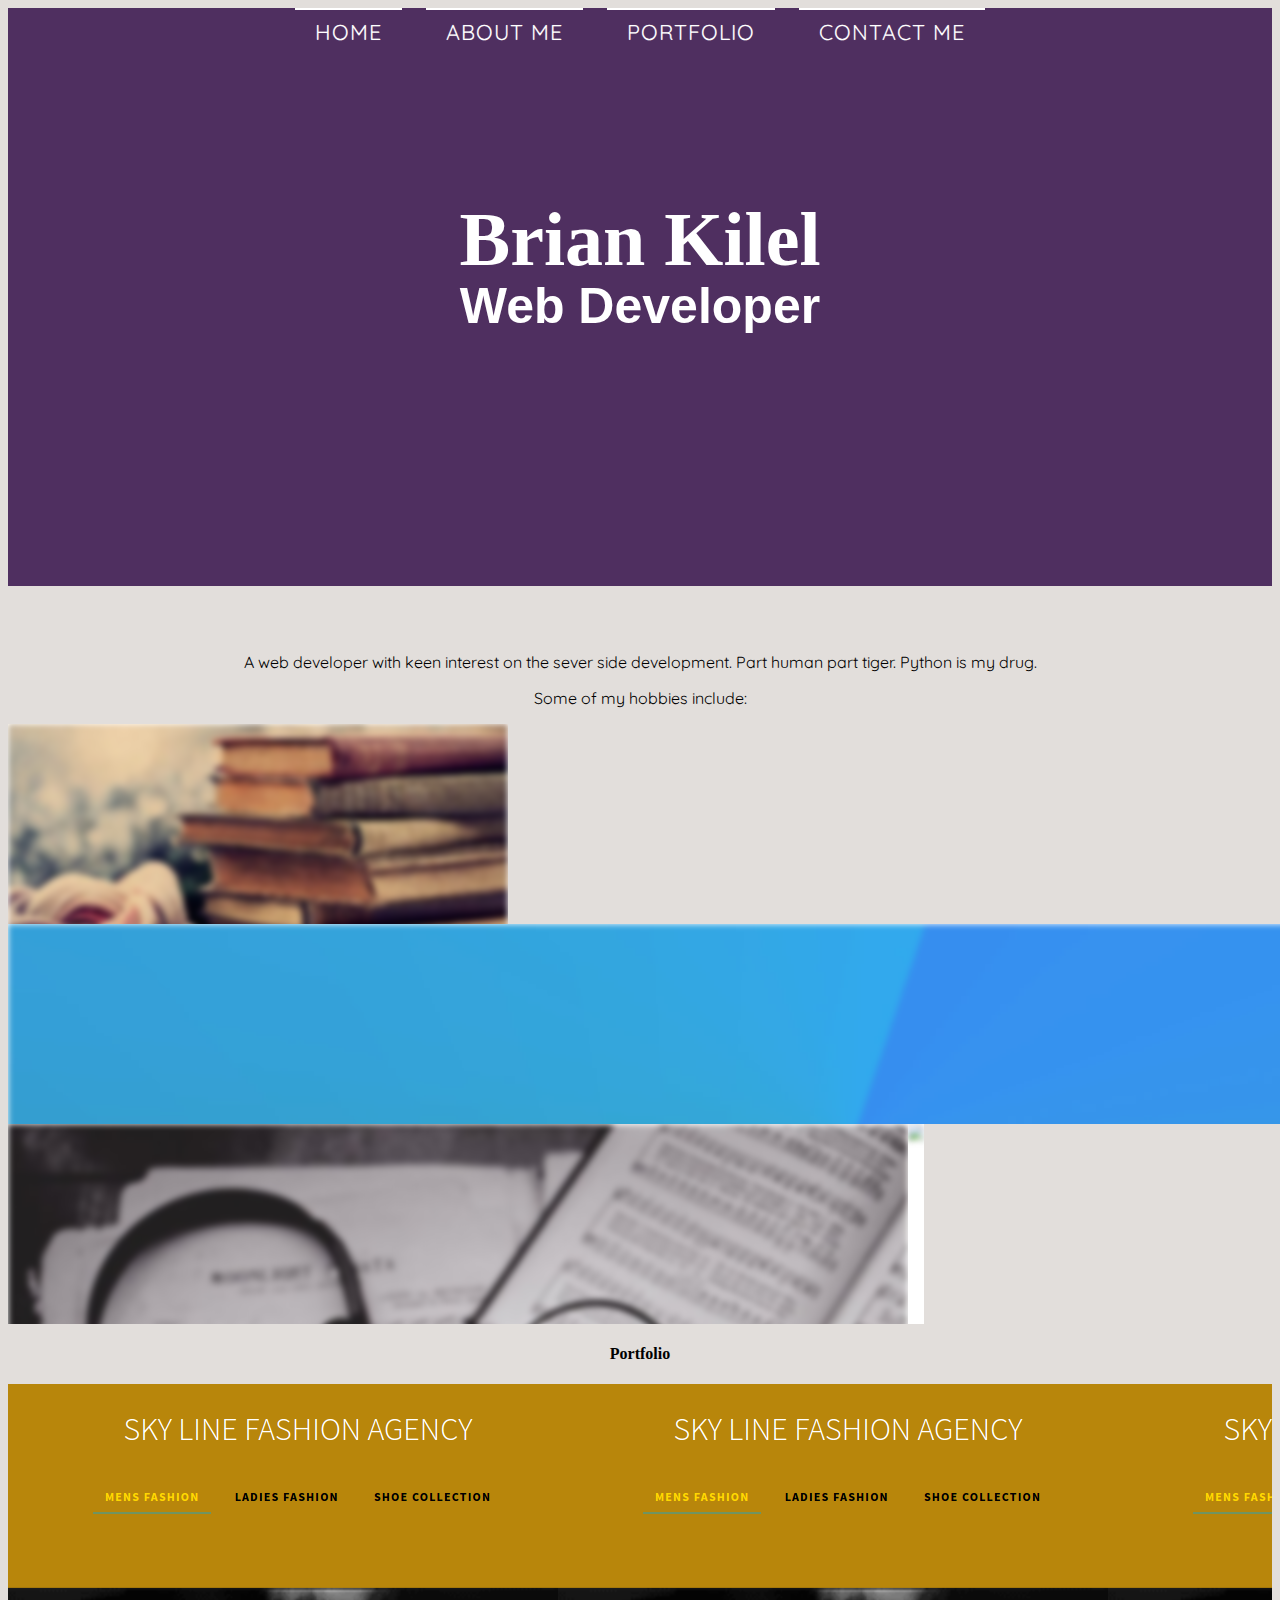
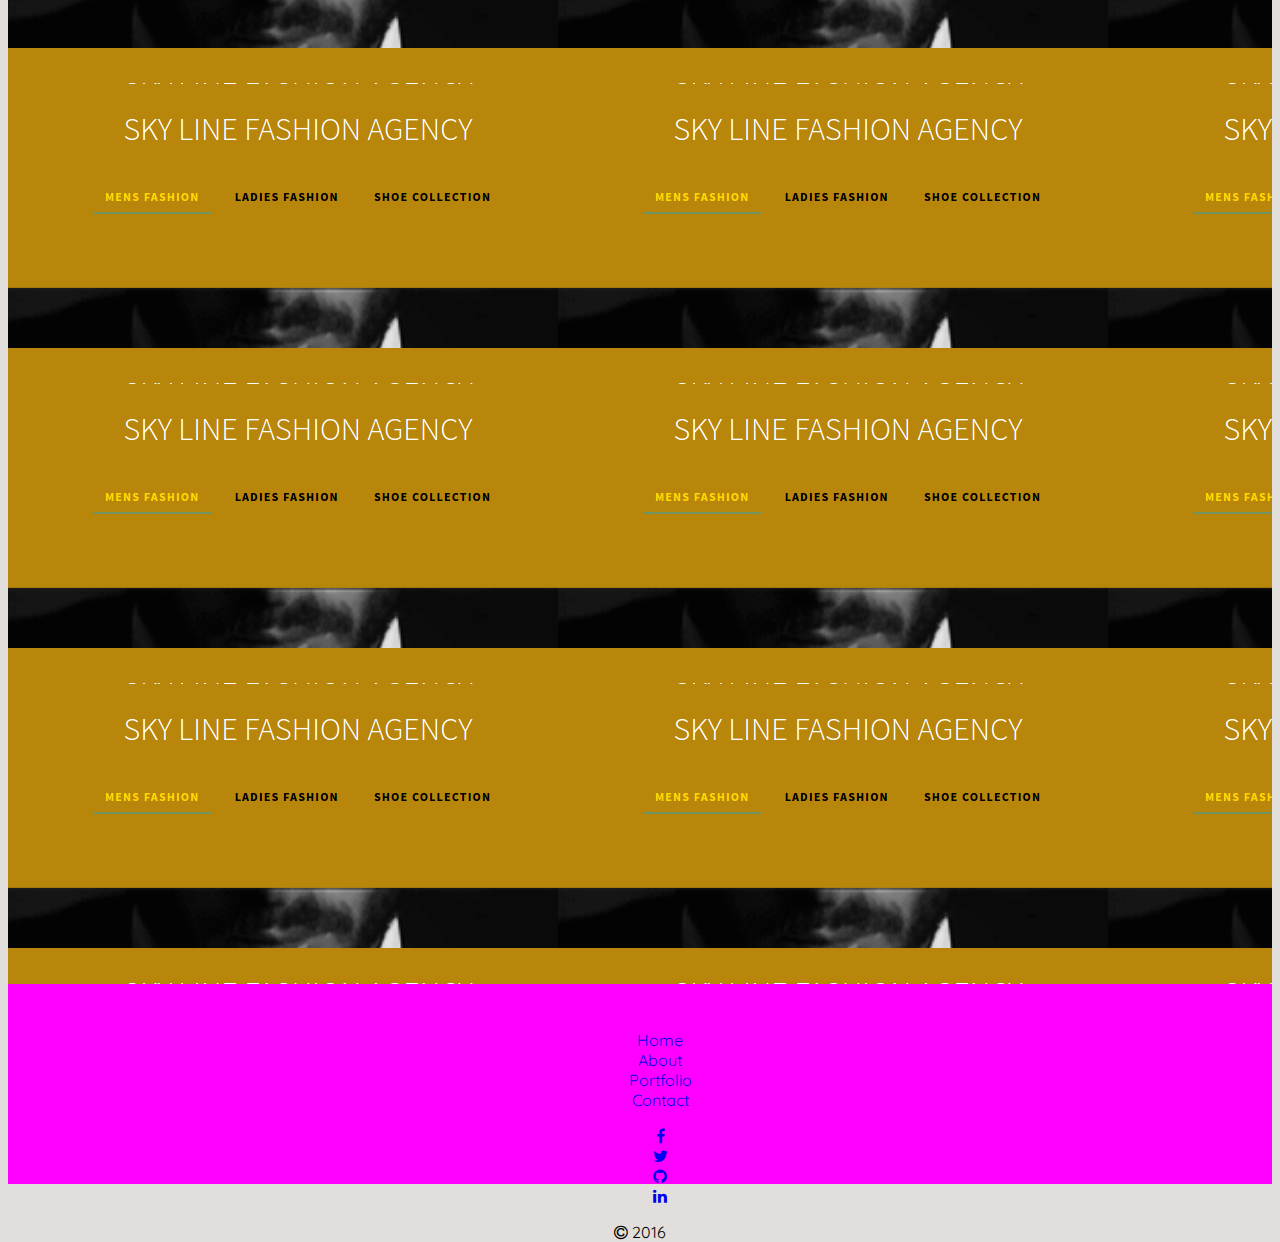
==== commit e858bae7: "hobbies section made responsive" ====
--- a/index.html
+++ b/index.html
@@ -67,24 +67,24 @@
         <div class="row hover07 collumn text-center">
             <p> Some of my hobbies include:</p>
 
-            <div class="large-3 columns">
+            <div class="large-3 small-12 columns">
                 <figure><img src="./images/reading.jpg" /></figure>
-                <span>Hover</span>
-            </div>
-
-            <div class="large-3 columns">
+                <span>Reading</span>
+            </div>
+
+            <div class="large-3 small-12 columns">
                 <figure><img src="./images/code__.jpg" /></figure>
-                <span>Hover</span>
-            </div>
-
-            <div class="large-3 columns">
+                <span>Coding</span>
+            </div>
+
+            <div class="large-3 small-12 columns">
                 <figure><img src="./images/music-1.jpg" /></figure>
-                <span>Hover</span>
-            </div>
-
-            <div class="large-3 columns">
-                <figure><img src="./images/music-1.jpg" /></figure>
-                <span>Hover</span>
+                <span>Listening to Music</span>
+            </div>
+
+            <div class="large-3 small-12 columns">
+                <figure><img src="./images/skills.gif" /></figure>
+                <span>Learning new skills</span>
             </div>
 
         </div>
--- a/css/stylesheet2.css
+++ b/css/stylesheet2.css
@@ -470,9 +470,9 @@
 .collumn div {
     position: relative;
     float: left;
-/*    width: 300px;*/
+    /*    width: 300px;*/
     height: 200px;
-/*    margin: 0 0 0 25px;*/
+    /*    margin: 0 0 0 25px;*/
     padding: 0;
 }
 
@@ -499,7 +499,7 @@
 }
 
 figure {
-    width: 300px;
+    /*    width: 300px;*/
     height: 200px;
     margin: 0;
     padding: 0;
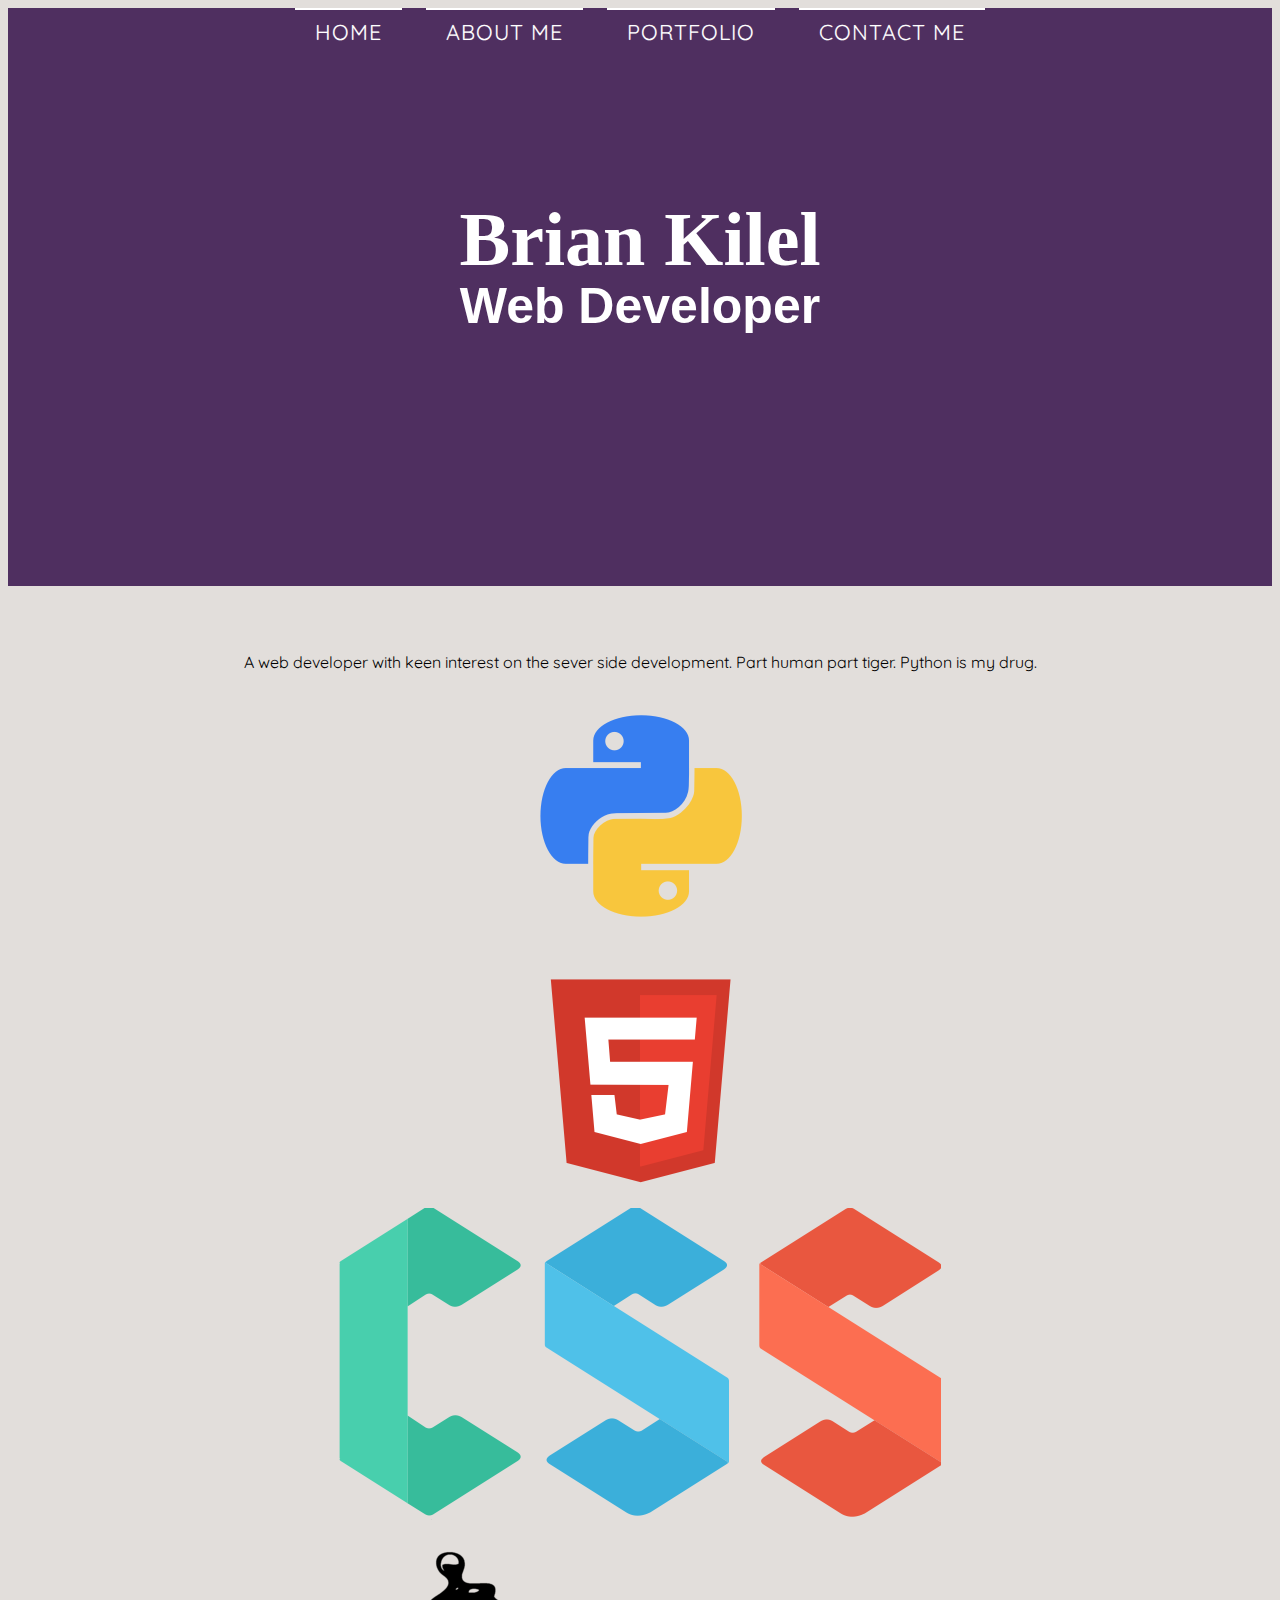
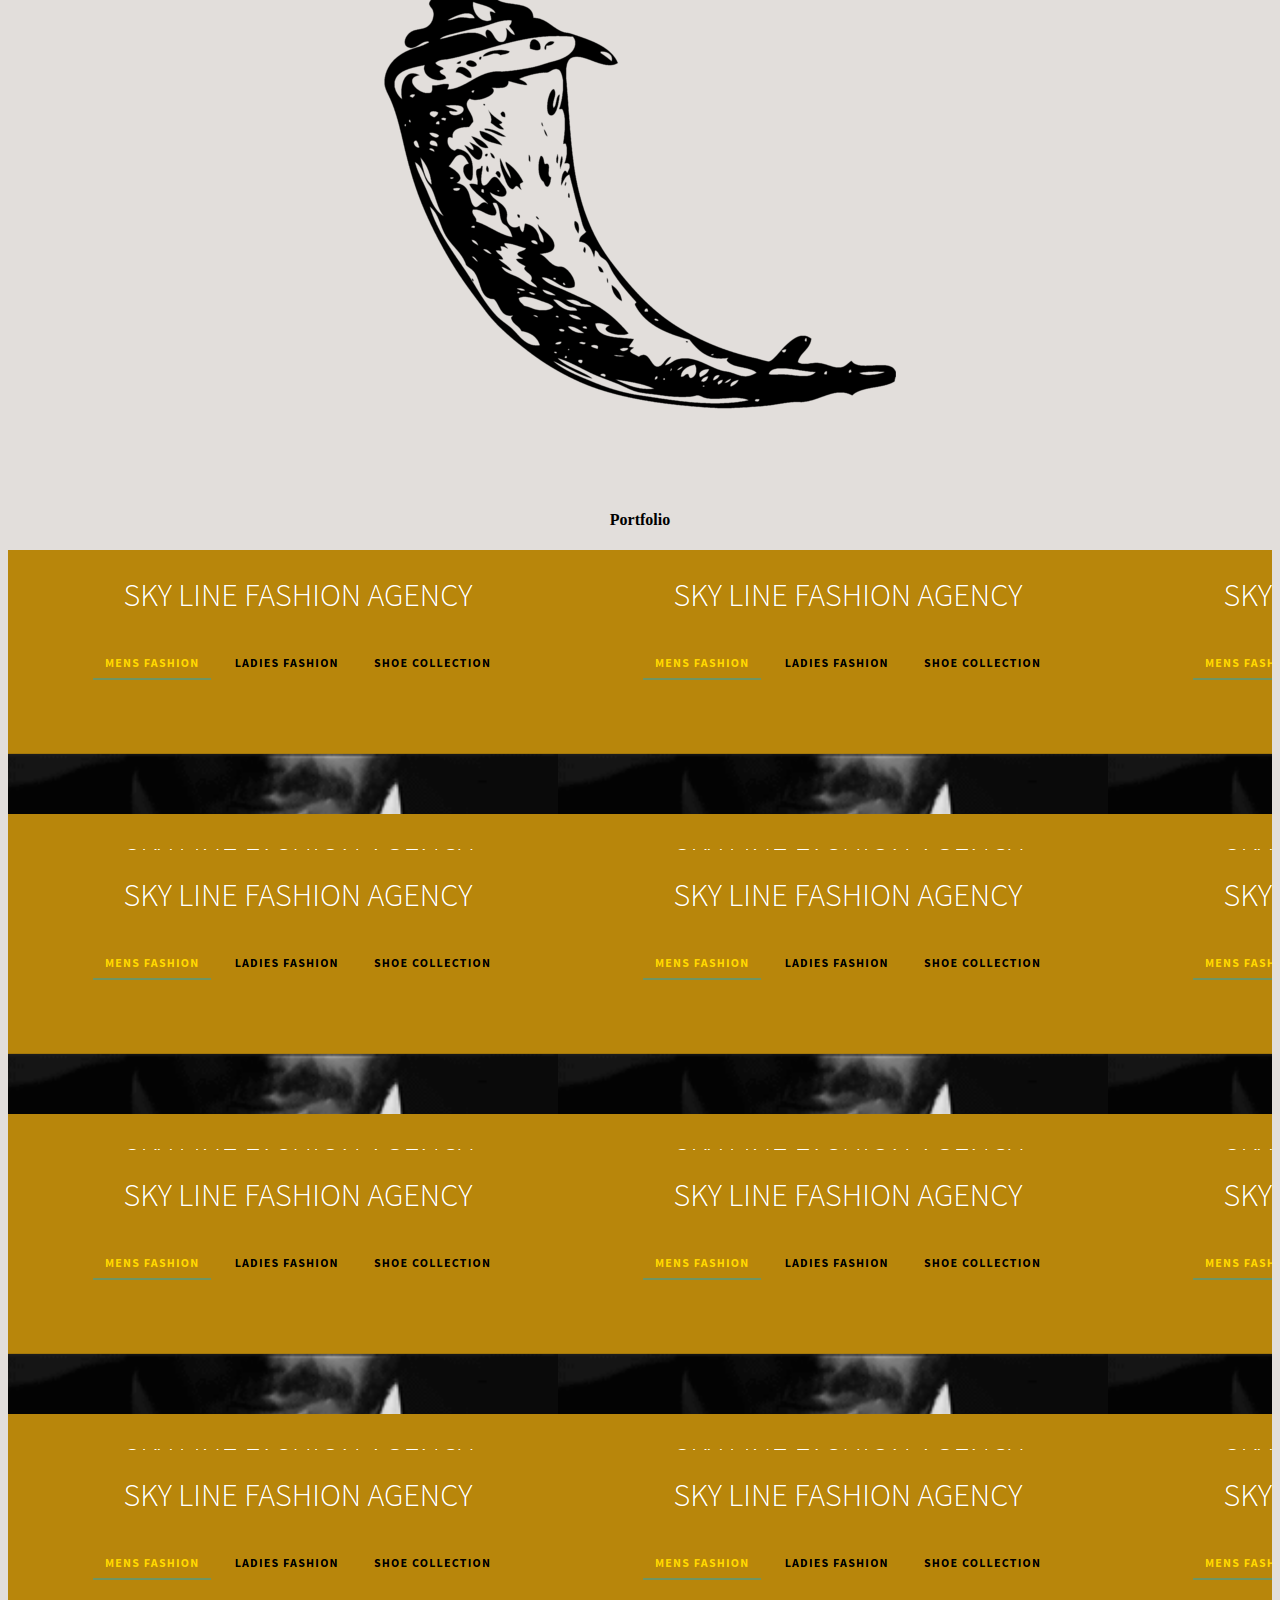
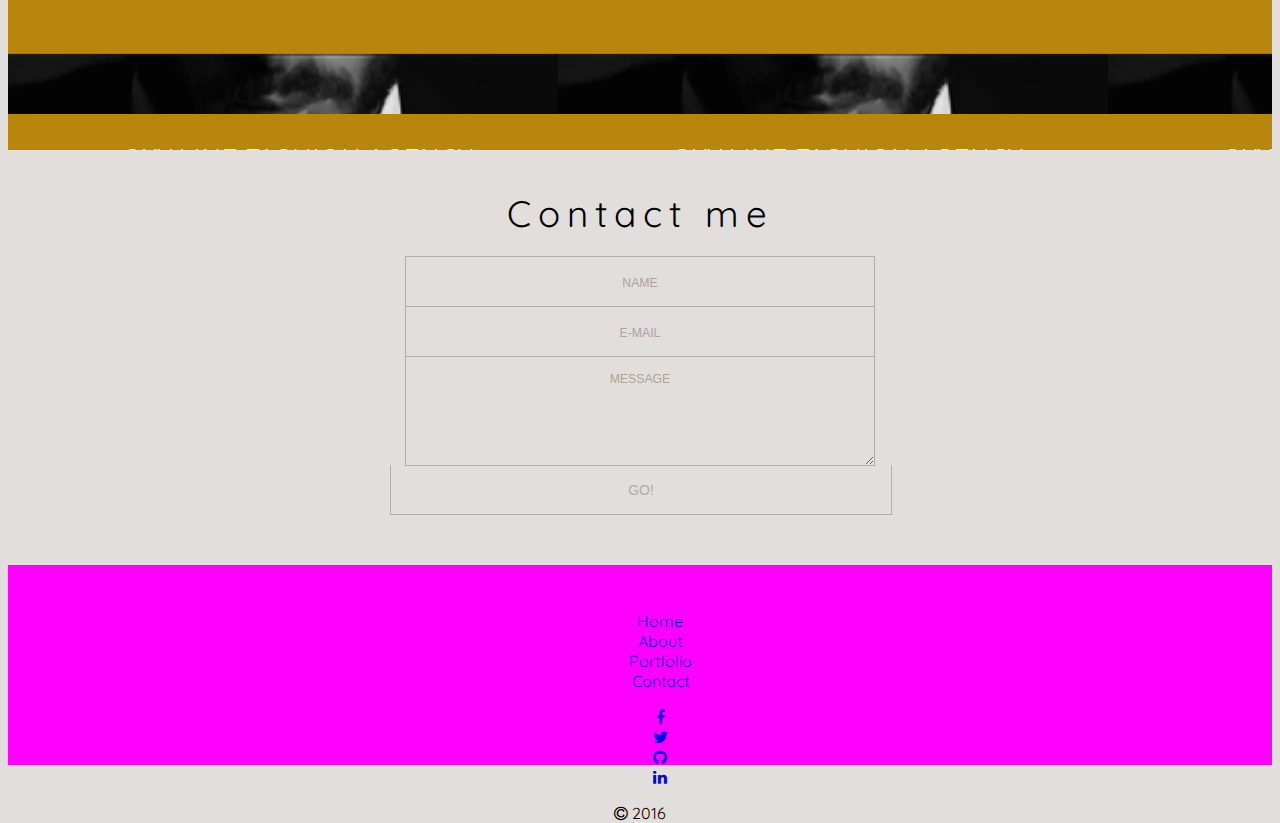
==== commit 13cc9595: "changed skill section" ====
--- a/index.html
+++ b/index.html
@@ -63,130 +63,123 @@
             </p>
 
         </div>
-
-        <div class="row hover07 collumn text-center">
-            <p> Some of my hobbies include:</p>
-
-            <div class="large-3 small-12 columns">
-                <figure><img src="./images/reading.jpg" /></figure>
-                <span>Reading</span>
+        <div class="row">
+            <div class="large-3 columns">
+                <img src="images/python.ico">
             </div>
-
-            <div class="large-3 small-12 columns">
-                <figure><img src="./images/code__.jpg" /></figure>
-                <span>Coding</span>
+            <div class="large-3 columns">
+                <img src="images/html.ico">
             </div>
-
-            <div class="large-3 small-12 columns">
-                <figure><img src="./images/music-1.jpg" /></figure>
-                <span>Listening to Music</span>
+            <div class="large-3 columns">
+                <img src="images/CSS.png">
             </div>
-
-            <div class="large-3 small-12 columns">
-                <figure><img src="./images/skills.gif" /></figure>
-                <span>Learning new skills</span>
+            <div class="large-3 columns">
+                <img src="images/flask.png">
             </div>
 
         </div>
 
-        <!--    </div> -->
+
+
+    </div>
+
+    <!--                 skills section-->
 
 
 
-        <!--The portfolio section-->
 
-        <div class="row portfolio">
-            <div class="small-12 medium-12 large-12 text-center">
-                <h4 text-center>Portfolio</h4>
+    <!--The portfolio section-->
+
+    <div class="row portfolio">
+        <div class="small-12 medium-12 large-12 text-center">
+            <h4 text-center>Portfolio</h4>
+        </div>
+    </div>
+    <div class="row">
+
+        <div class="small-12 medium-6 large-3 columns imgWrap one bg1">
+            <!--                    <img class="img" src="./Screenshot.png" />-->
+
+            <div class="content">
+                <h1>Chocoland</h1>
+                <p><a href="http://chocoland.bitballoon.com/ ">A website for chocoland club</a></p>
             </div>
         </div>
-        <div class="row">
 
-            <div class="small-12 medium-6 large-3 columns imgWrap one">
-                <!--                    <img class="img" src="./Screenshot.png" />-->
+        <div class="small-12 medium-6 large-3 columns imgWrap one bg2">
+            <!--                    <img class="img" src="./Screenshot.png" />-->
 
-                <div class="content">
-                    <h1>Title</h1>
-                    <p>Description</p>
-                </div>
+            <div class="content">
+                <h1>Skyline Fashions</h1>
+                <p><a href="http://apophus.github.io/dexter-designs/">A Website for Dexter Design Agency</a></p>
             </div>
+        </div>
 
-            <div class="small-12 medium-6 large-3 columns imgWrap one">
-                <!--                    <img class="img" src="./Screenshot.png" />-->
+        <div class="small-12 medium-6 large-3 columns imgWrap one bg3">
+            <!--                    <img class="img" src="./Screenshot.png" />-->
 
-                <div class="content">
-                    <h1>Title</h1>
-                    <p>Description</p>
-                </div>
+            <div class="content">
+                <h1>Dexter- Designs</h1>
+                <p><a href="http://apophus.github.io/dexter-designs/ "> A website for Dexter Design Agency</a></p>
             </div>
+        </div>
 
-            <div class="small-12 medium-6 large-3 columns imgWrap one">
-                <!--                    <img class="img" src="./Screenshot.png" />-->
+        <div class="small-12 medium-6 large-3 columns imgWrap one bg4">
+            <!--                    <img class="img" src="./Screenshot.png" />-->
 
-                <div class="content">
-                    <h1>Title</h1>
-                    <p>Description</p>
-                </div>
+            <div class="content">
+                <h1>Title</h1>
+                <p>Description</p>
             </div>
+        </div>
 
-            <div class="small-12 medium-6 large-3 columns imgWrap one">
-                <!--                    <img class="img" src="./Screenshot.png" />-->
+    </div>
 
-                <div class="content">
-                    <h1>Title</h1>
-                    <p>Description</p>
-                </div>
-            </div>
+    <!-- The contact me section.-->
+
+    <div class="row contact" id="contact">
+        <div class="large-12 small-12 columns">
+
+            <header>Contact me</header>
+
+            <form id="form" class="topBefore">
+
+                <input id="name" type="text" placeholder="NAME">
+                <input id="email" type="text" placeholder="E-MAIL">
+                <textarea id="message" type="text" placeholder="MESSAGE"></textarea>
+                <input id="submit" type="submit" value="GO!">
+
+            </form>
 
         </div>
 
-        <!-- The contact me section.-->
-
-        <!--
-    <div class="row contact" id="contact">
-    <div class="large-12 small-12 columns">
-
-        <header>Contact me</header>
-
-        <form id="form" class="topBefore">
-
-            <input id="name" type="text" placeholder="NAME">
-            <input id="email" type="text" placeholder="E-MAIL">
-            <textarea id="message" type="text" placeholder="MESSAGE"></textarea>
-            <input id="submit" type="submit" value="GO!">
-
-        </form>
-
     </div>
 
-</div>-->
+    <!-- FOOTER-->
+    <div class="row footer">
+
+        <div class="large-6 small-12 large-centered column text-center">
+            <ul>
+                <li><a href="#home">Home</a></li>
+                <li><a href="#about">About</a></li>
+                <li><a href="#portfolio">Portfolio</a></li>
+                <li><a href="#contact">Contact</a></li>
+
+            </ul>
 
 
-        <!-- FOOTER-->
-        <div class="row footer">
+            <ul>
+                <li><a href="https://www.facebook.com/larrisa.brianskilel"><i class="fa fa-facebook" aria-hidden="true"></i></a></li>
+                <li><a href="https://twitter.com/larrisabrians"><i class="fa fa-twitter" aria-hidden="true"></i></a></li>
+                <li><a href="https://github.com/Apophus"><i class="fa fa-github" aria-hidden="true"></i></a></li>
+                <li><a href="#"><i class="fa fa-linkedin" aria-hidden="true"></i></a></li>
 
-            <div class="large-6 small-12 large-centered column text-center">
-                <ul>
-                    <li><a href="#home">Home</a></li>
-                    <li><a href="#about">About</a></li>
-                    <li><a href="#portfolio">Portfolio</a></li>
-                    <li><a href="#contact">Contact</a></li>
+            </ul>
 
-                </ul>
+            <p><i class="fa fa-copyright" aria-hidden="true"></i> 2016</p>
 
-
-                <ul>
-                    <li><a href="https://www.facebook.com/larrisa.brianskilel"><i class="fa fa-facebook" aria-hidden="true"></i></a></li>
-                    <li><a href="https://twitter.com/larrisabrians"><i class="fa fa-twitter" aria-hidden="true"></i></a></li>
-                    <li><a href="https://github.com/Apophus"><i class="fa fa-github" aria-hidden="true"></i></a></li>
-                    <li><a href="#"><i class="fa fa-linkedin" aria-hidden="true"></i></a></li>
-
-                </ul>
-
-                <p><i class="fa fa-copyright" aria-hidden="true"></i> 2016</p>
-
-            </div>
         </div>
+    </div>
 
 
     </div>
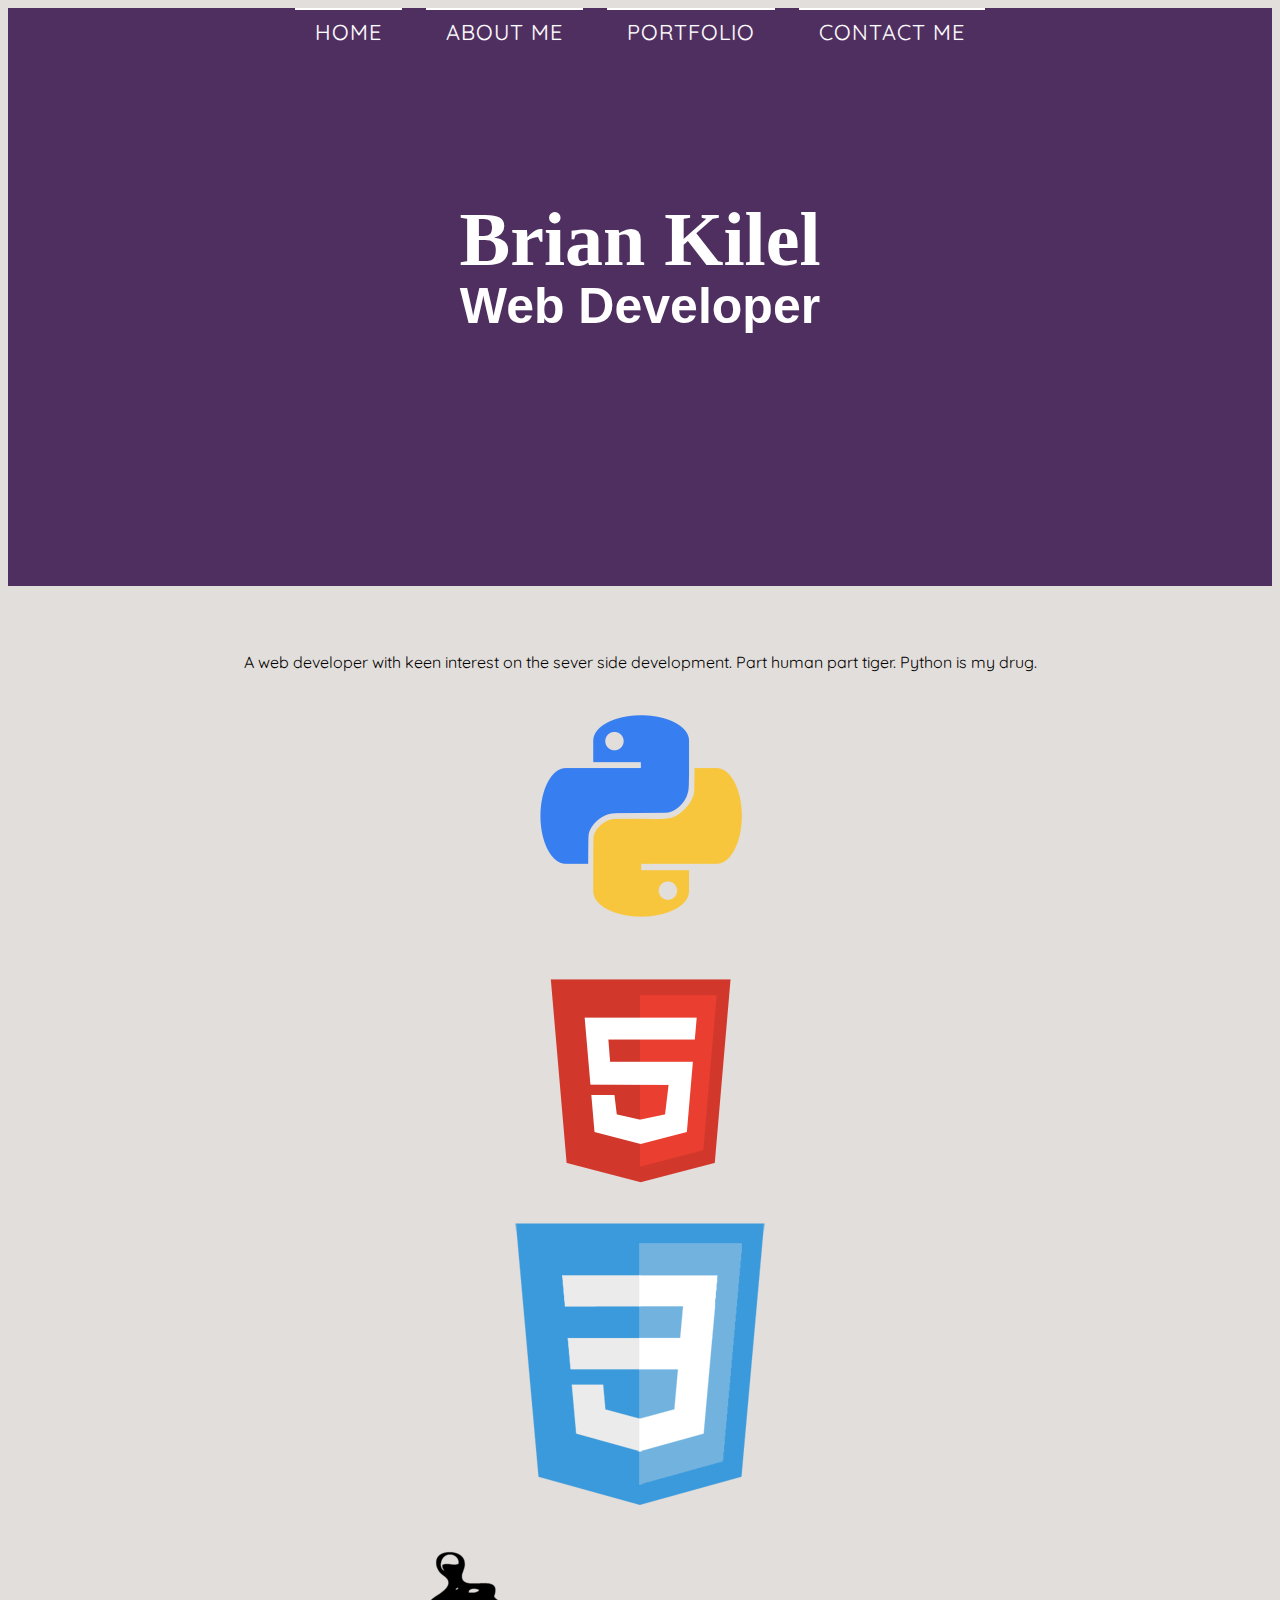
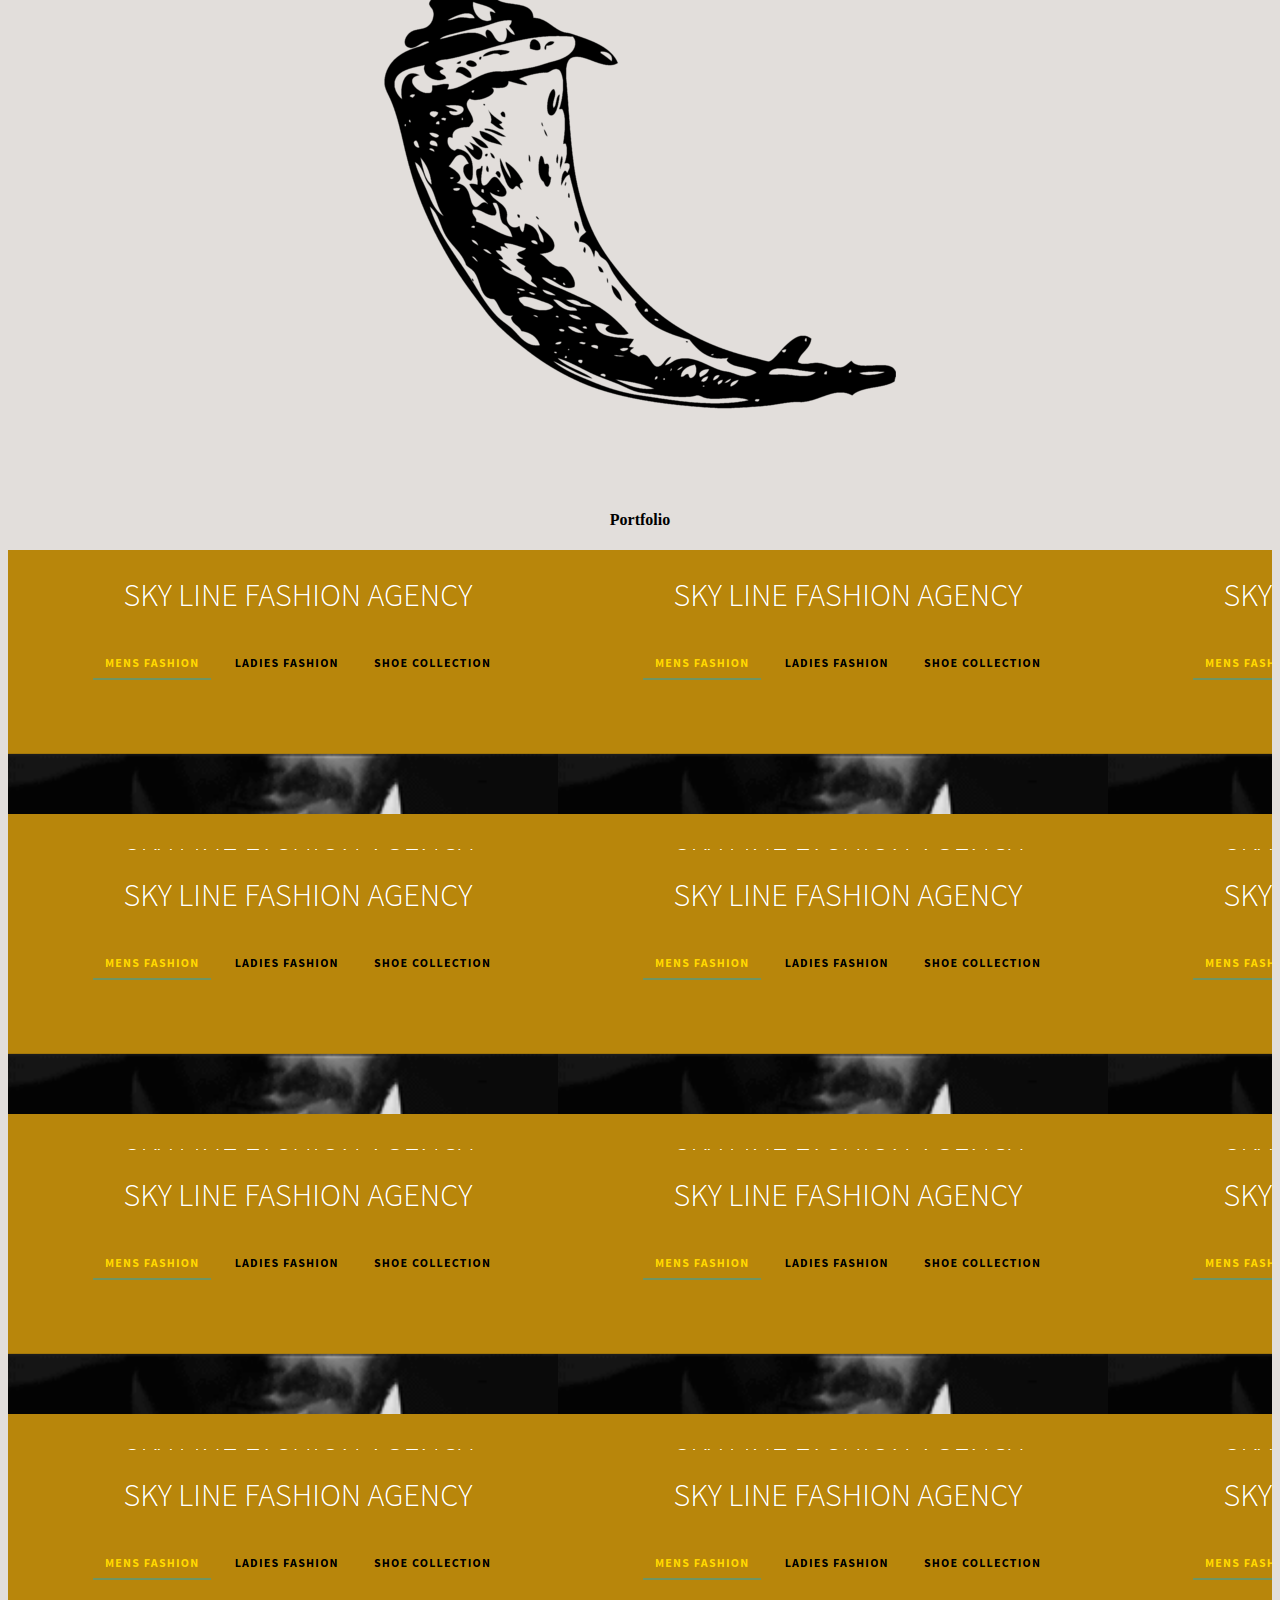
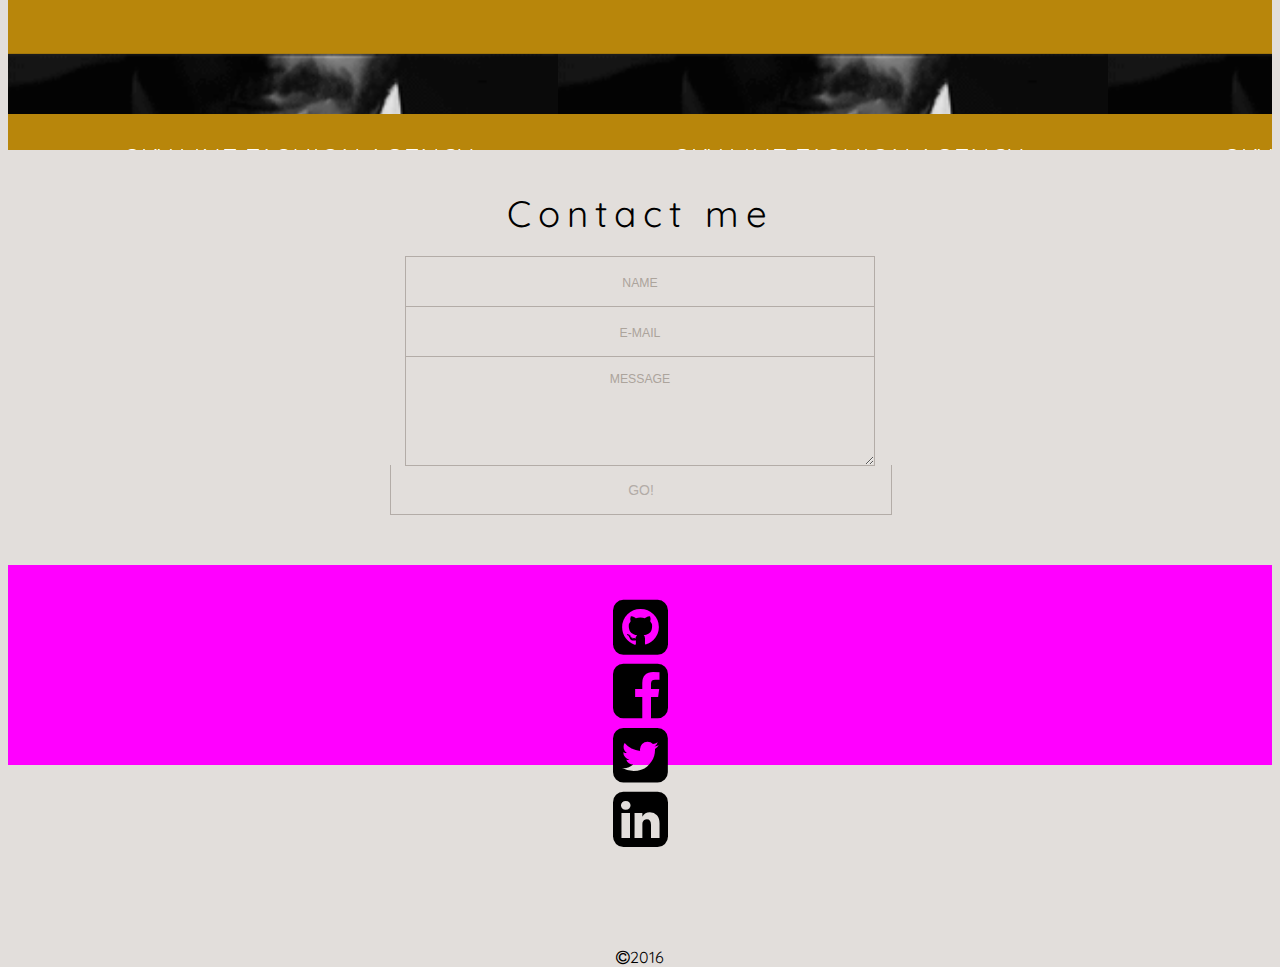
==== commit ac6250be: "created the footer" ====
--- a/index.html
+++ b/index.html
@@ -156,29 +156,25 @@
     </div>
 
     <!-- FOOTER-->
-    <div class="row footer">
+    <div class="text-center row footer">
+        <div class="large-3 columns">
+            <i class="fa fa-github-square fa-4x" aria-hidden="true"></i>
+        </div>
+        <div class="large-3 columns">
+            <i class="fa fa-facebook-square fa fa-4x" aria-hidden="true"></i>
+        </div>
+        <div class="large-3 columns">
+            <i class="fa fa-twitter-square fa-4x" aria-hidden="true"></i>
+        </div>
+        <div class="large-3 columns">
+            <i class="fa fa-linkedin-square fa-4x" aria-hidden="true"></i>
+        </div>
+        <br>
+        <br>
+        <br>
+        <br>
+        <p><i class="fa fa-copyright " aria-hidden="true"></i>2016</p>
 
-        <div class="large-6 small-12 large-centered column text-center">
-            <ul>
-                <li><a href="#home">Home</a></li>
-                <li><a href="#about">About</a></li>
-                <li><a href="#portfolio">Portfolio</a></li>
-                <li><a href="#contact">Contact</a></li>
-
-            </ul>
-
-
-            <ul>
-                <li><a href="https://www.facebook.com/larrisa.brianskilel"><i class="fa fa-facebook" aria-hidden="true"></i></a></li>
-                <li><a href="https://twitter.com/larrisabrians"><i class="fa fa-twitter" aria-hidden="true"></i></a></li>
-                <li><a href="https://github.com/Apophus"><i class="fa fa-github" aria-hidden="true"></i></a></li>
-                <li><a href="#"><i class="fa fa-linkedin" aria-hidden="true"></i></a></li>
-
-            </ul>
-
-            <p><i class="fa fa-copyright" aria-hidden="true"></i> 2016</p>
-
-        </div>
     </div>
 
 
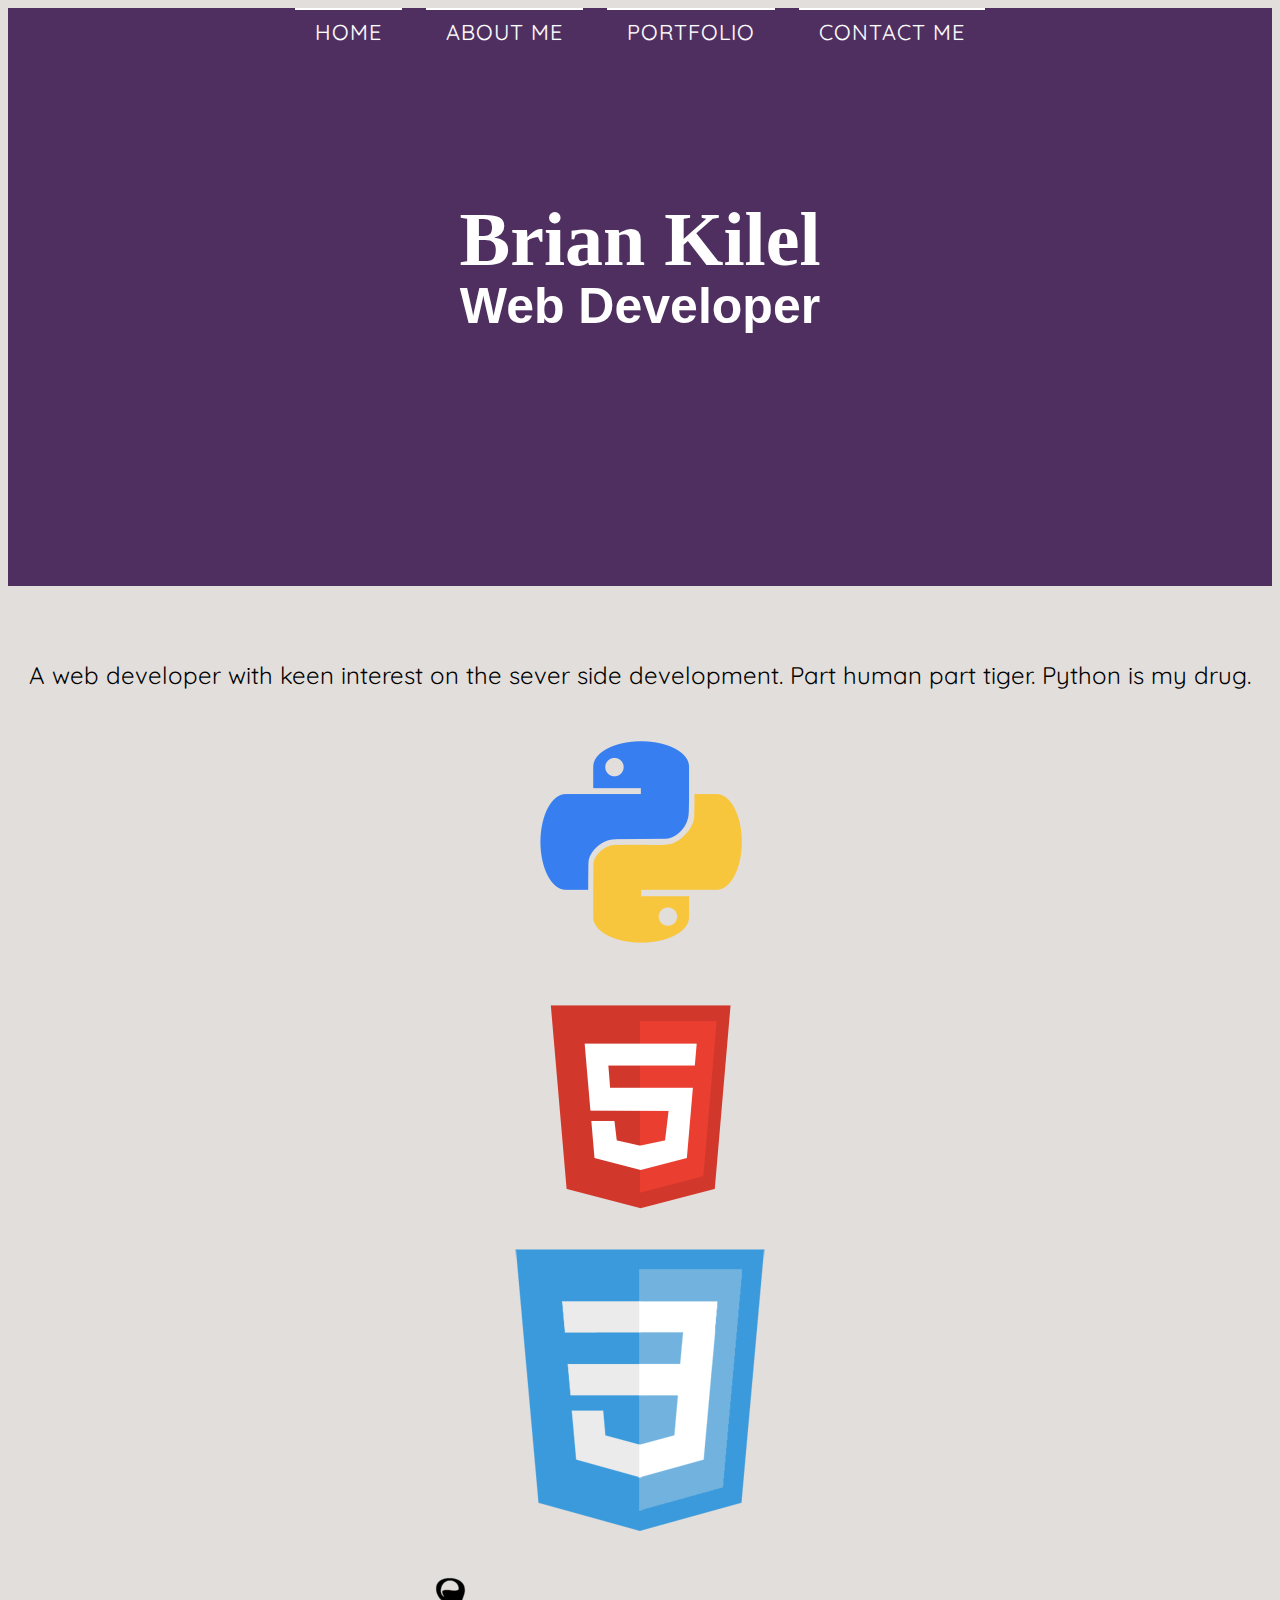
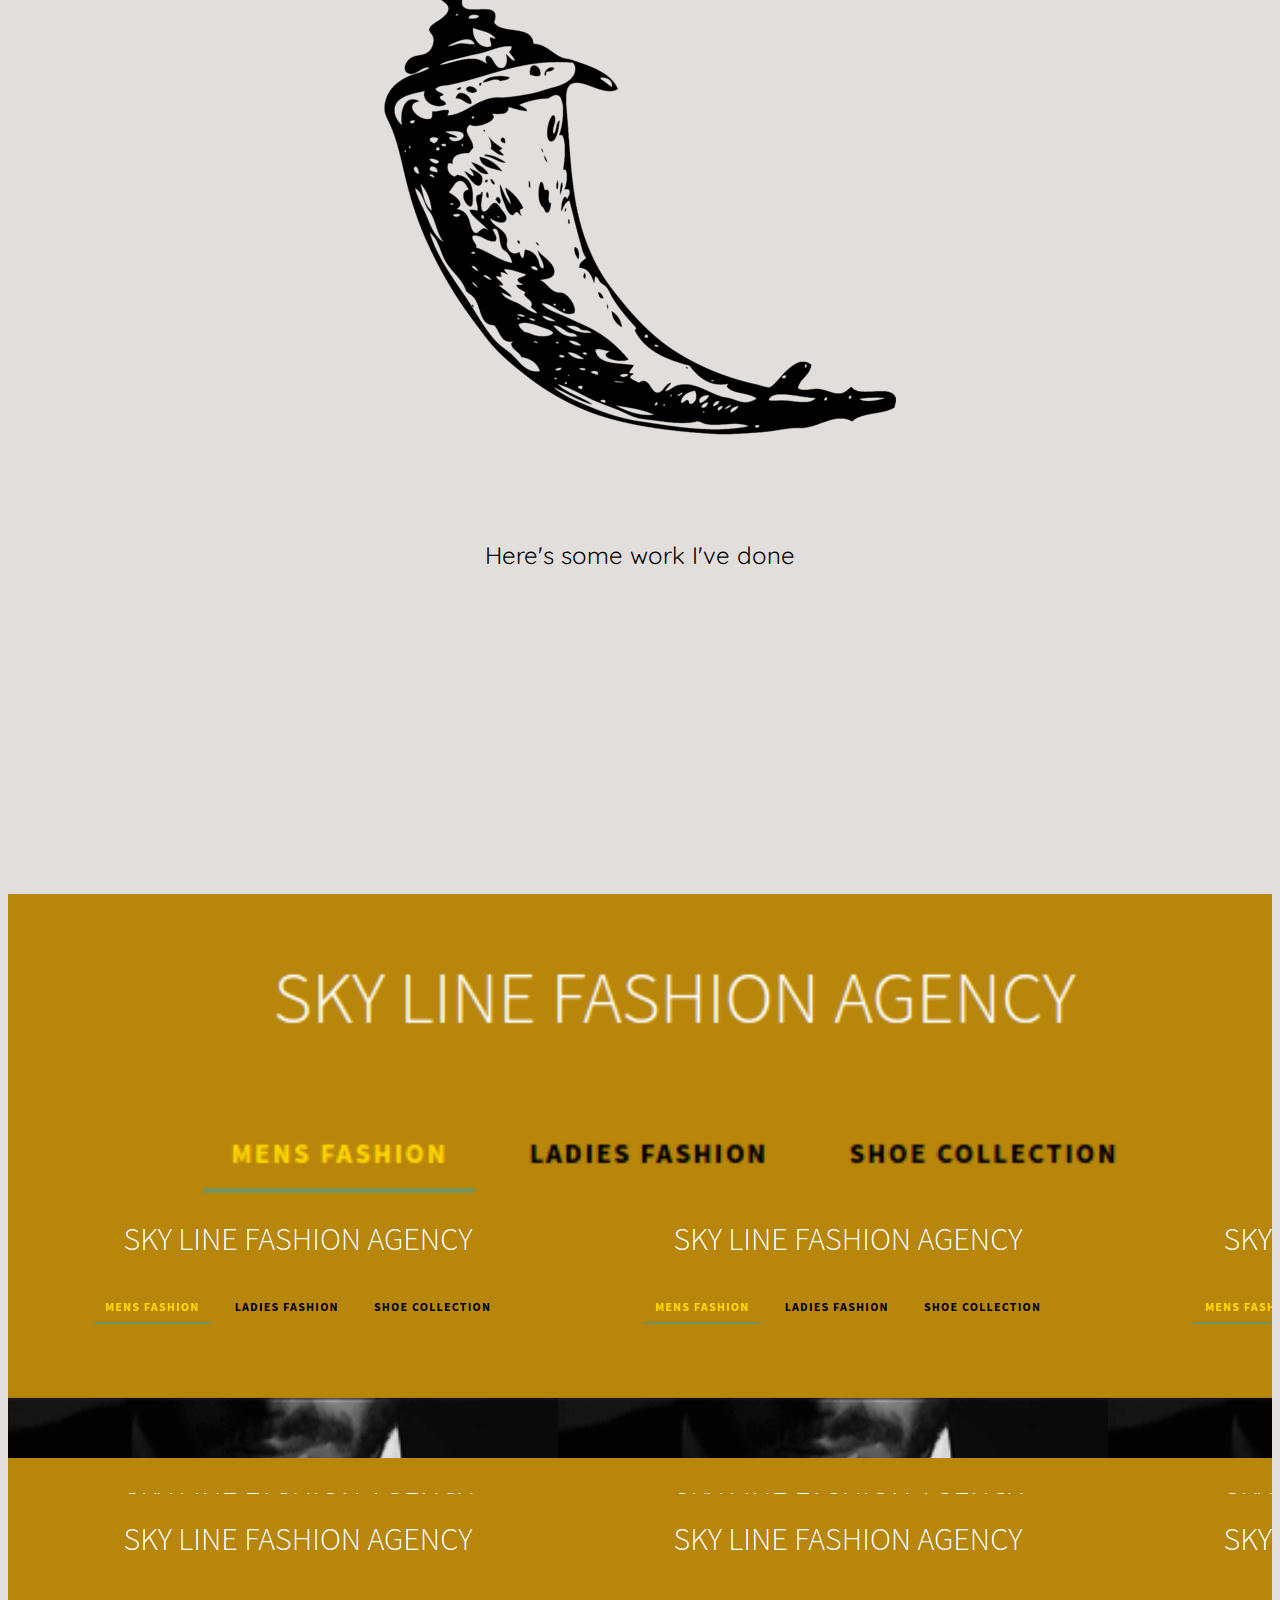
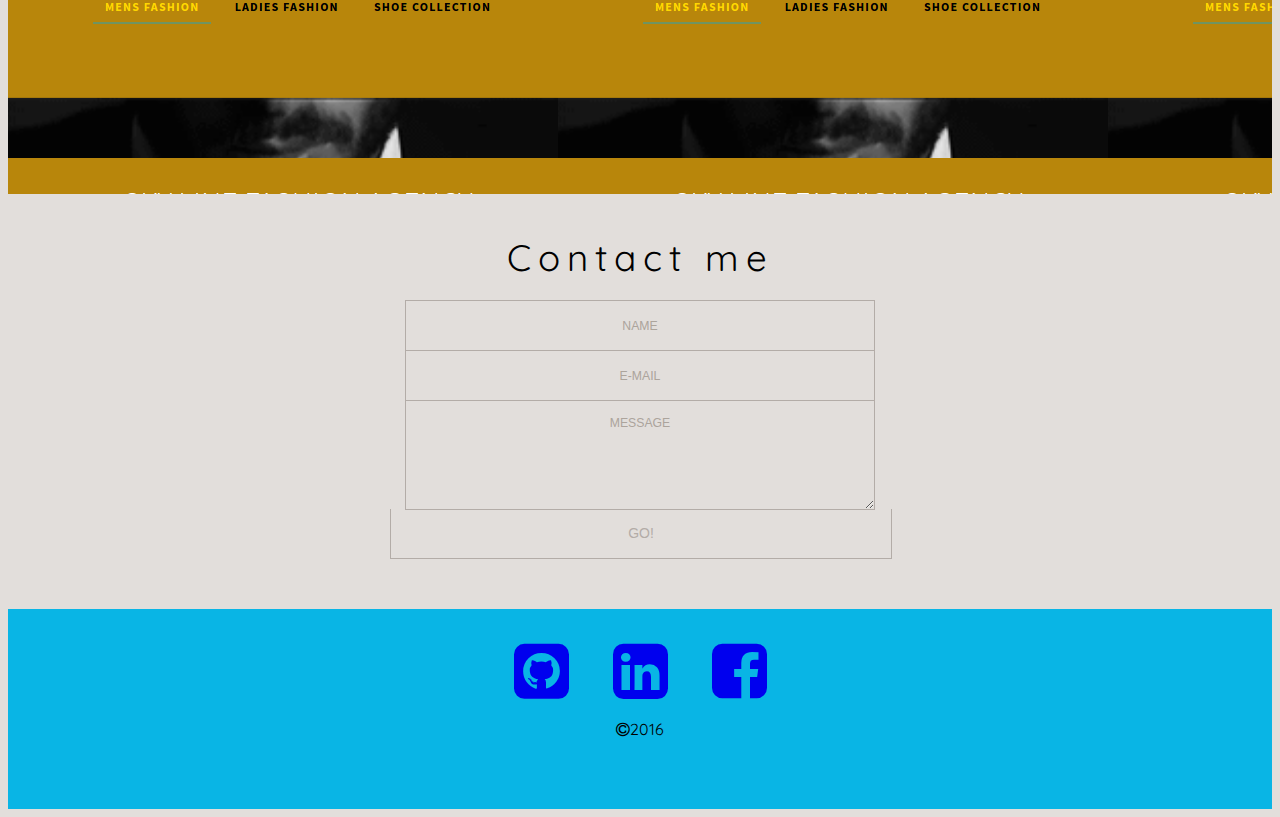
==== commit 393fd841: "styling for fonts" ====
--- a/index.html
+++ b/index.html
@@ -58,11 +58,12 @@
 
     <div class="row about">
         <div class="small-12 medium-12 large-8 large-centered text-center columns">
-            <p id="text">
+            <p id="p">
                 A web developer with keen interest on the sever side development. Part human part tiger. Python is my drug.
             </p>
 
         </div>
+        <!--                 skills section-->
         <div class="row">
             <div class="large-3 columns">
                 <img src="images/python.ico">
@@ -83,16 +84,12 @@
 
     </div>
 
-    <!--                 skills section-->
-
-
-
 
     <!--The portfolio section-->
 
     <div class="row portfolio">
         <div class="small-12 medium-12 large-12 text-center">
-            <h4 text-center>Portfolio</h4>
+            <p id="p"> Here's some work I've done </p>
         </div>
     </div>
     <div class="row">
@@ -157,22 +154,18 @@
 
     <!-- FOOTER-->
     <div class="text-center row footer">
-        <div class="large-3 columns">
-            <i class="fa fa-github-square fa-4x" aria-hidden="true"></i>
-        </div>
-        <div class="large-3 columns">
-            <i class="fa fa-facebook-square fa fa-4x" aria-hidden="true"></i>
-        </div>
-        <div class="large-3 columns">
-            <i class="fa fa-twitter-square fa-4x" aria-hidden="true"></i>
-        </div>
-        <div class="large-3 columns">
-            <i class="fa fa-linkedin-square fa-4x" aria-hidden="true"></i>
-        </div>
+
+
+        <a href="http://www.github.com/apophus"> <i class="fa fa-github-square fa-4x" aria-hidden="true"></i></a>
+
+
+        <a href="https://www.linkedin.com/in/brian-kilel-306862121?trk=hp-identity-name"><i class="fa fa-linkedin-square fa-4x" aria-hidden="true"></i></a>
+
+        <a href="https://www.facebook.com/larrisa.brianskilel"> <i class="fa fa-facebook-square  fa-4x" aria-hidden="true"></i></a>
+
+
         <br>
-        <br>
-        <br>
-        <br>
+
         <p><i class="fa fa-copyright " aria-hidden="true"></i>2016</p>
 
     </div>
--- a/css/stylesheet2.css
+++ b/css/stylesheet2.css
@@ -435,7 +435,7 @@
 }
 
 .footer {
-    background-color: fuchsia;
+    background-color: #09B5E5;
 }
 
 .navi {
@@ -523,3 +523,20 @@
     -webkit-filter: blur(0);
     filter: blur(0);
 }
+
+
+/*    portfolio background*/
+
+.bg1 {
+    background-image: url(../images/chocoland.png);
+    background-size: cover;
+}
+
+.bg2 {
+    background-image: url(../images/Screenshot.png);
+    background-size: cover;
+}
+
+#p {
+    font-size: 1.5em;
+}
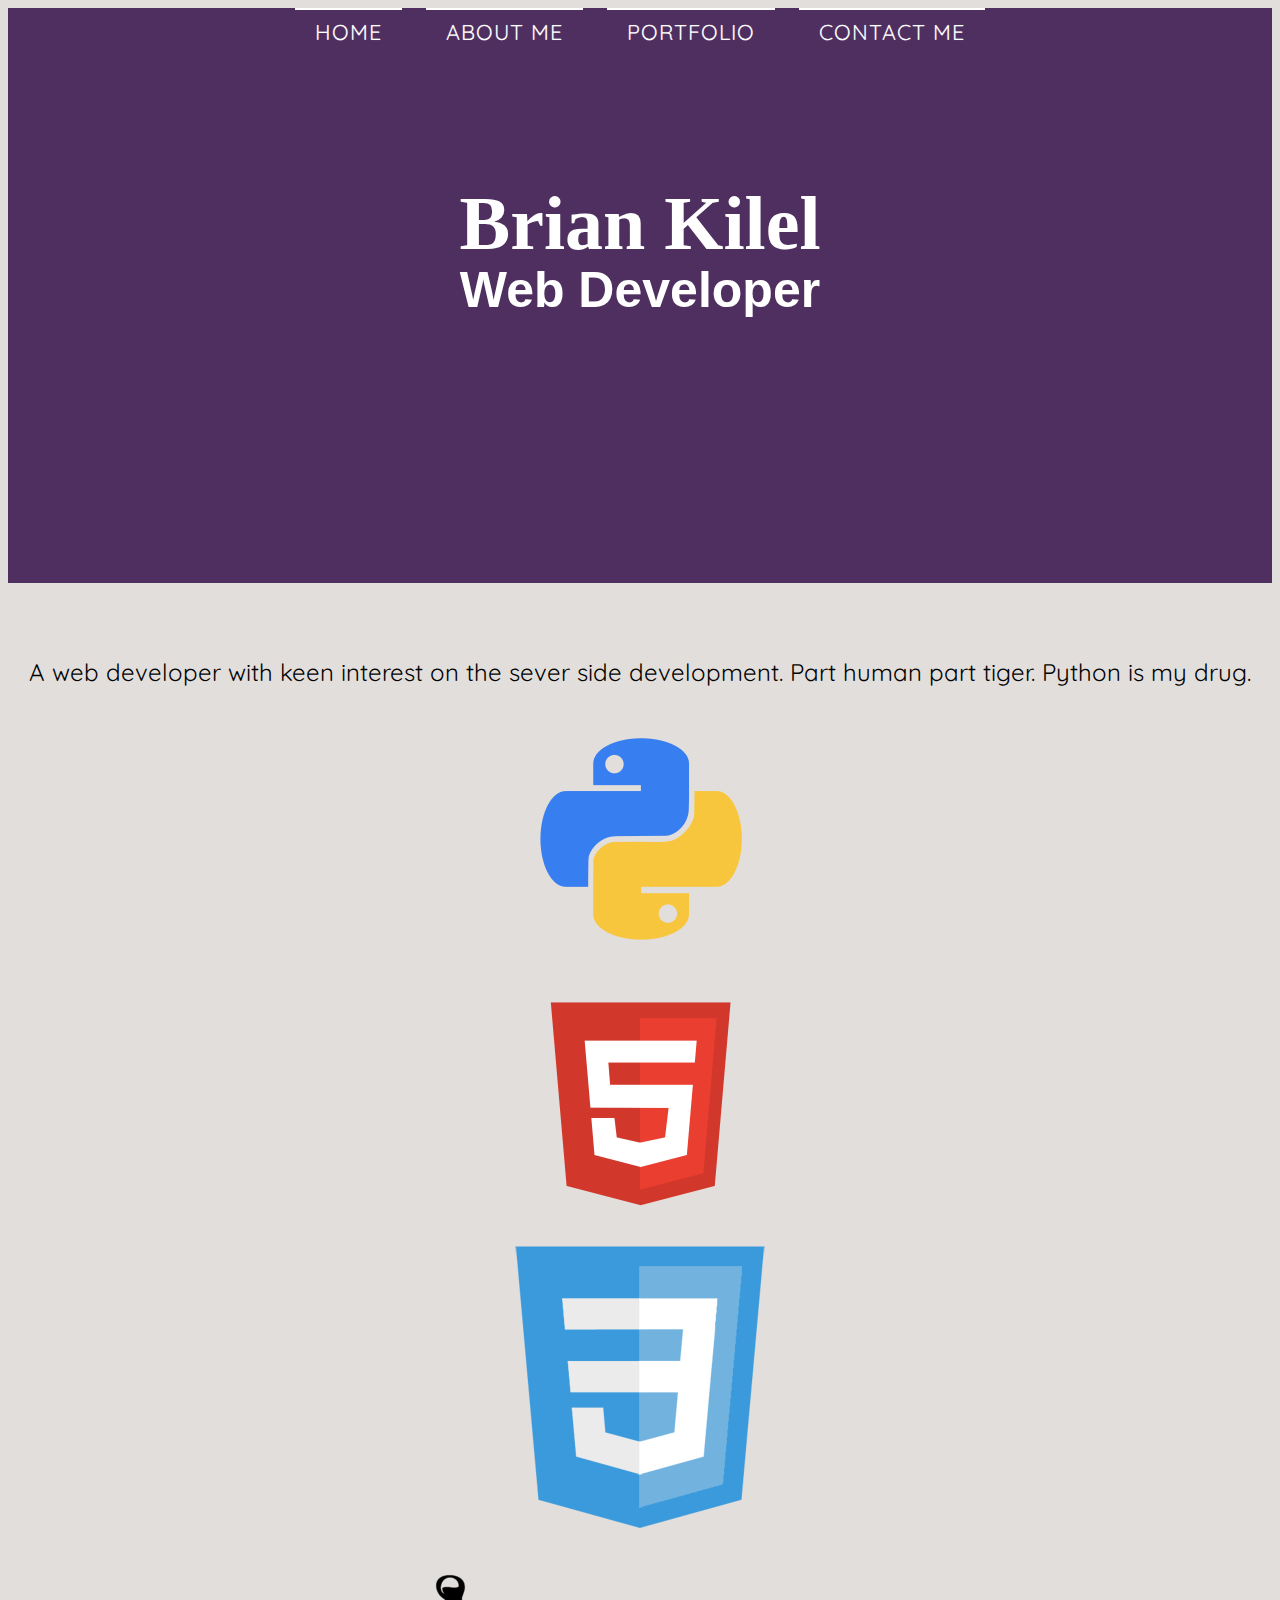
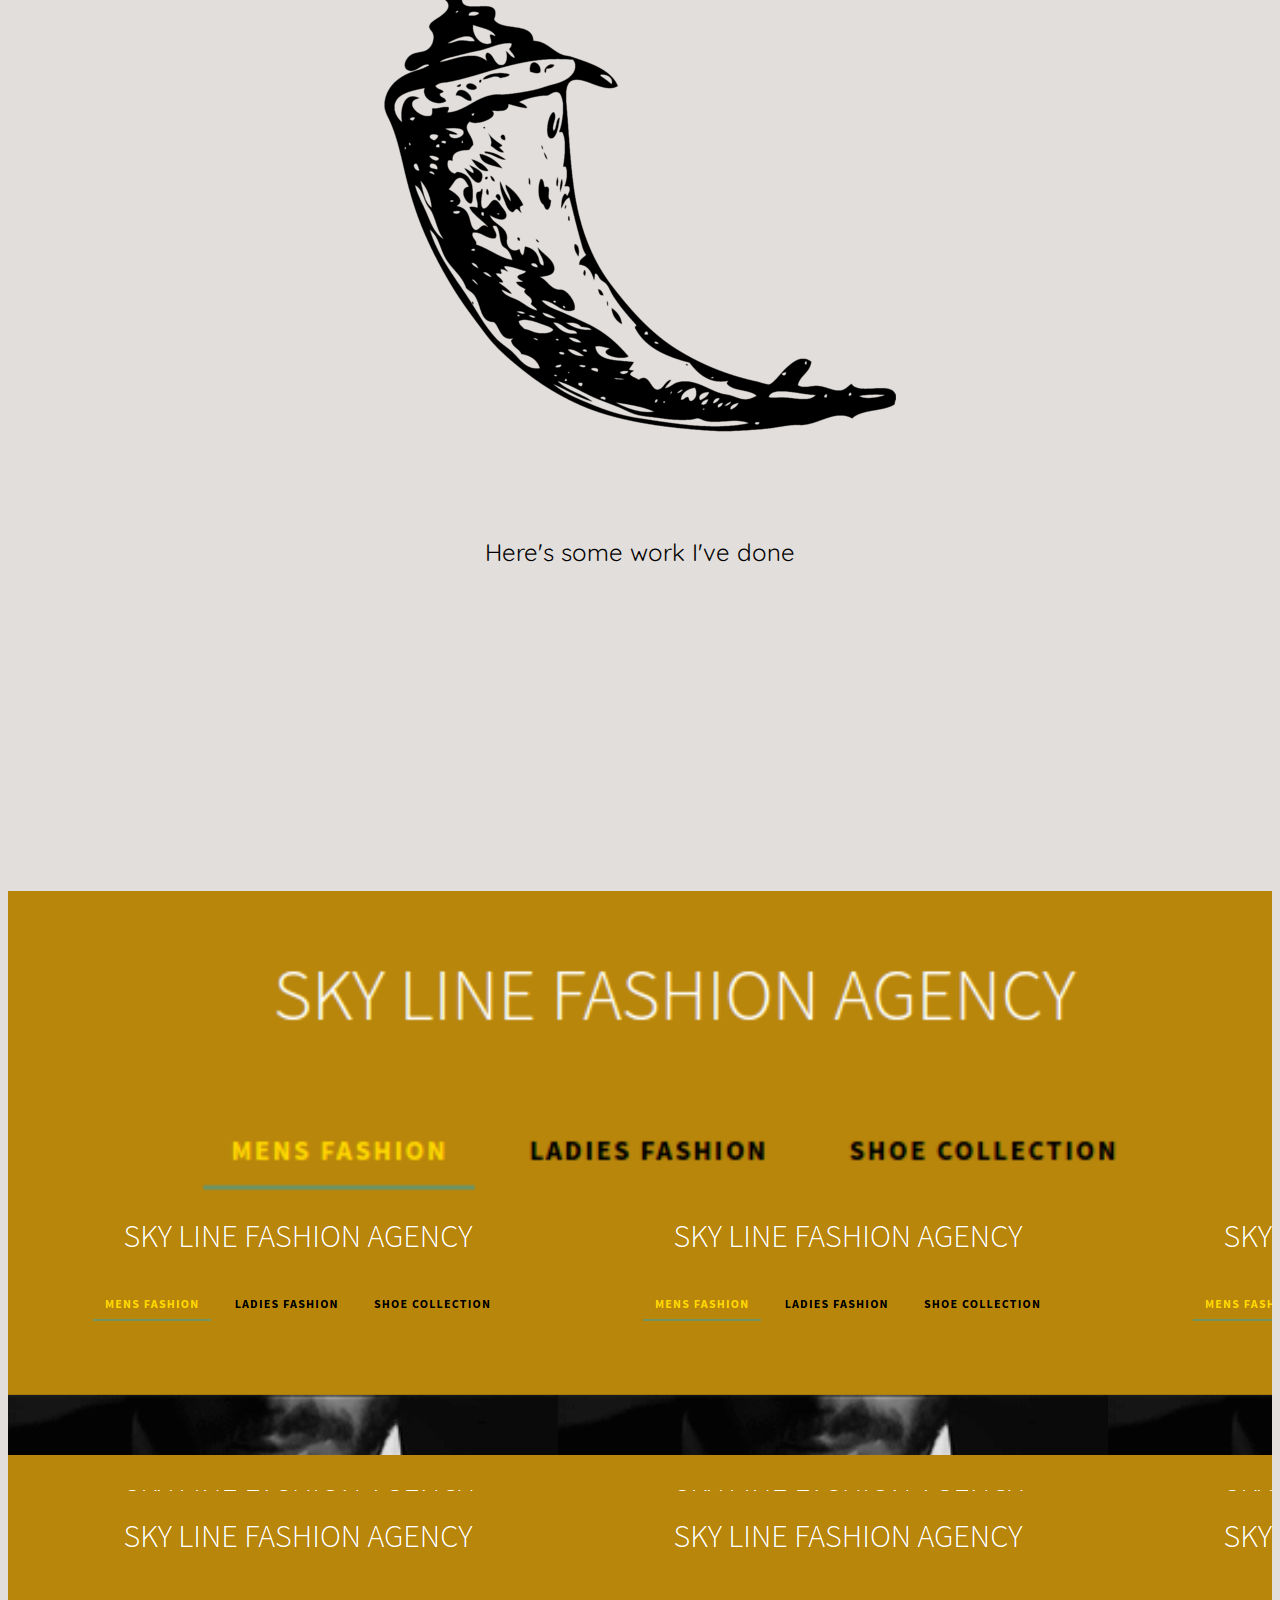
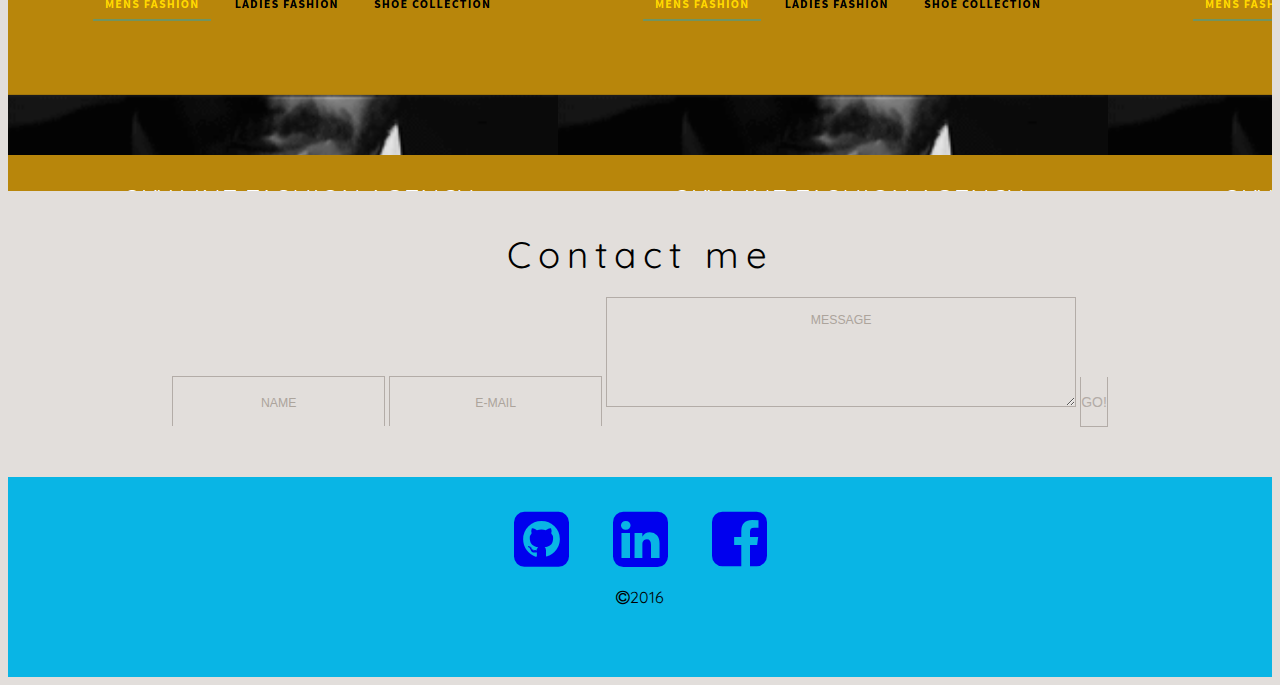
==== commit 0418b2f8: "fixed the form" ====
--- a/index.html
+++ b/index.html
@@ -34,7 +34,7 @@
                 </section>
 
                 <div class="row brian">
-                    <div class="small-12 medium-12 large-12 columns">
+                    <div class="small-12 medium-12 large-12 columns expanded">
                         <div class="text-box">
                             <h1><span>Brian Kilel</span>Web Developer</h1>
                             <h2></h2>
@@ -135,7 +135,7 @@
     <!-- The contact me section.-->
 
     <div class="row contact" id="contact">
-        <div class="large-12 small-12 columns">
+        <div class="large-8 large-centered small-12 columns">
 
             <header>Contact me</header>
 
--- a/css/stylesheet2.css
+++ b/css/stylesheet2.css
@@ -82,7 +82,7 @@
 }
 
 .hero h1 {
-    margin: 50px 0 20px;
+    /*    margin: 50px 0 20px;*/
     font-family: "Montserrat", sans-serif;
     font-size: 35px;
 }
@@ -315,14 +315,14 @@
 
 #form {
     position: relative;
-    width: 500px;
+    /*    width: 500px;*/
     margin: 20px auto 50px auto;
 }
 
 input {
     font-family: 'Lato', sans-serif;
     font-size: 0.875em;
-    width: 470px;
+    /*    width: 470px;*/
     height: 50px;
     padding: 0px 15px 0px 15px;
     background: transparent;
@@ -365,7 +365,7 @@
 }
 
 #submit {
-    width: 502px;
+    /*    width: 502px;*/
     padding: 0;
     margin: -5px 0px 0px 0px;
     font-family: 'Lato', sans-serif;
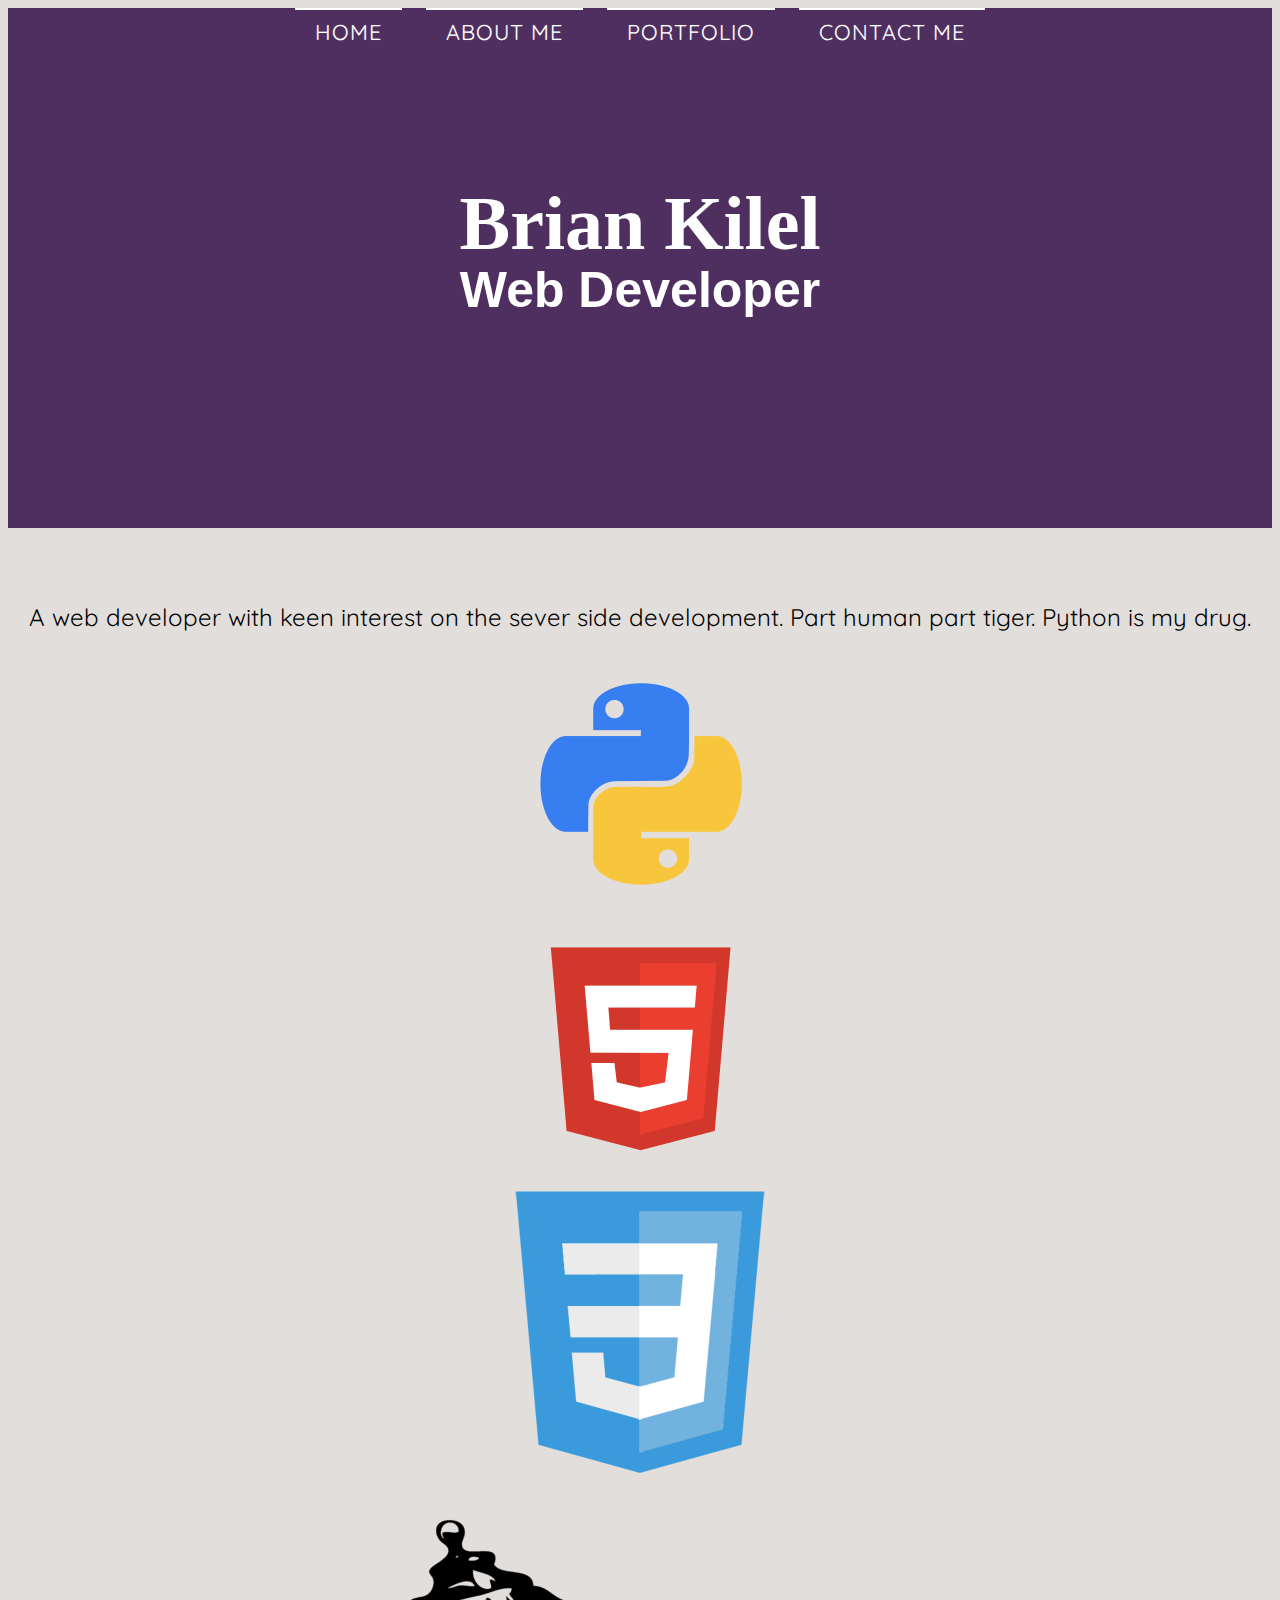
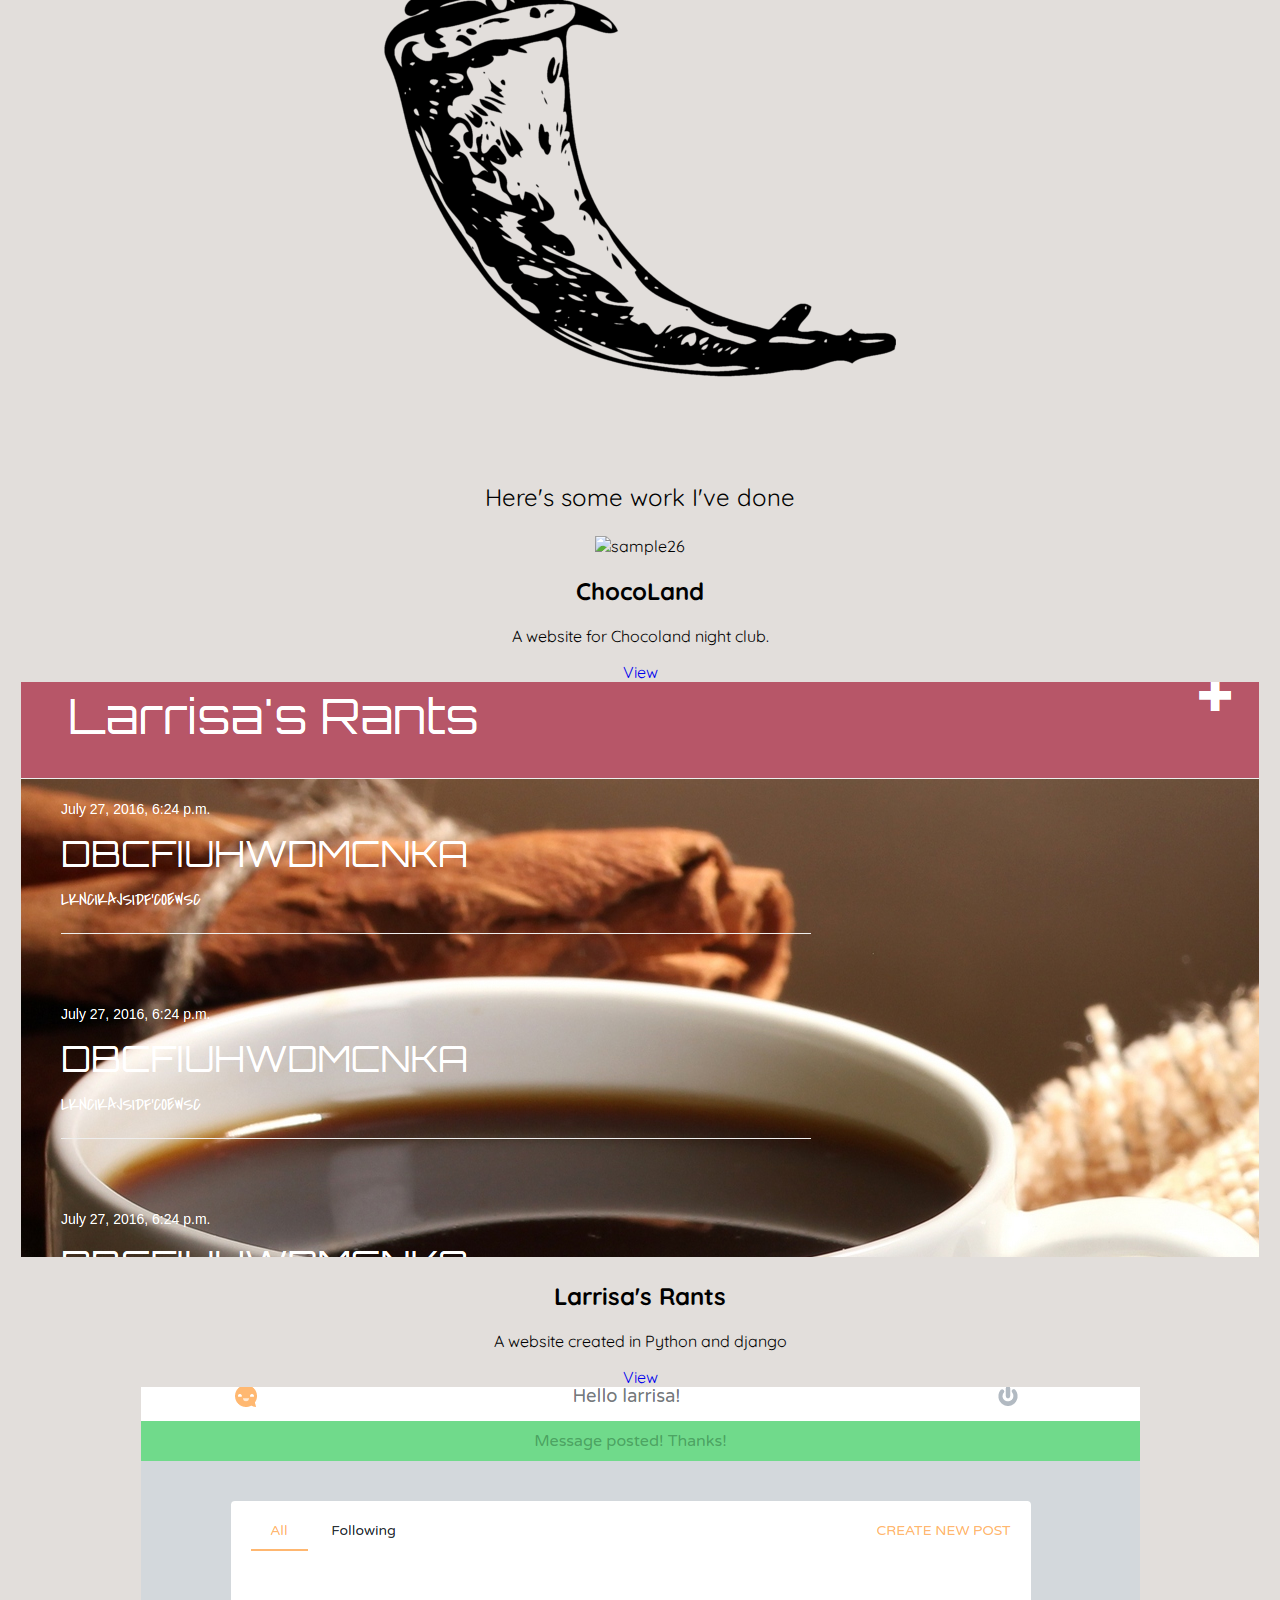
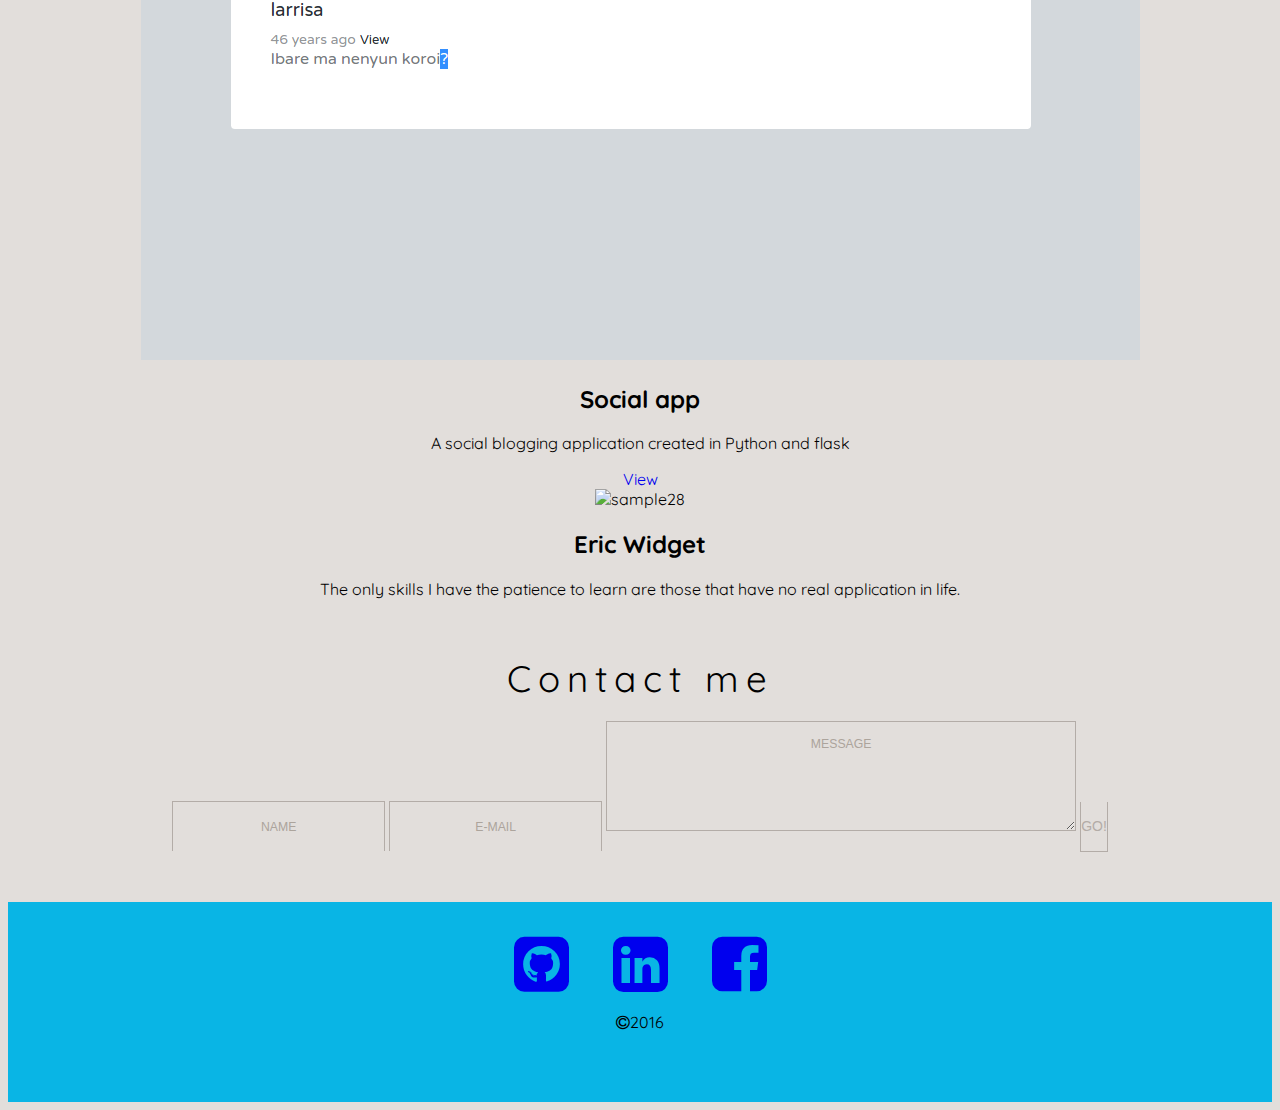
==== commit 70ad9fd5: "added items to portfolio." ====
--- a/index.html
+++ b/index.html
@@ -18,36 +18,36 @@
 <body>
     <!--The container-->
 
-    <div class="row home expanded">
-        <div class="small-12 medium-12 large-12 columns ">
-            <div class="landing-page hero ">
+    <div class="row home landing-page hero expanded">
 
-                <!--                               navigation bar-->
-                <section class="color-4 ">
-                    <nav class="cl-effect-6">
-                        <a href="#">Home</a>
-                        <a href="#">About me</a>
-                        <a href="#">Portfolio</a>
-                        <a href="#">Contact me</a>
-                        <!--                            <a href="#"></a>-->
-                    </nav>
-                </section>
+        <!--        <div class="landing-page hero ">-->
 
-                <div class="row brian">
-                    <div class="small-12 medium-12 large-12 columns expanded">
-                        <div class="text-box">
-                            <h1><span>Brian Kilel</span>Web Developer</h1>
-                            <h2></h2>
-                        </div>
-                    </div>
+        <!--                               navigation bar-->
+        <section class="color-4 ">
+            <nav class="cl-effect-6">
+                <a href="#">Home</a>
+                <a href="#">About me</a>
+                <a href="#">Portfolio</a>
+                <a href="#">Contact me</a>
+                <!--                            <a href="#"></a>-->
+            </nav>
+        </section>
+
+        <div class="row brian">
+            <div class="small-12 medium-12 large-12 columns expanded">
+                <div class="text-box">
+                    <h1><span>Brian Kilel</span>Web Developer</h1>
+                    <!--                    <h2></h2>-->
+                </div>
+            </div>
 
 
 
 
-                </div>
+        </div>
 
-            </div>
-        </div>
+        <!--        </div>-->
+
 
 
 
@@ -92,43 +92,46 @@
             <p id="p"> Here's some work I've done </p>
         </div>
     </div>
+
+    <!--           Portfolio items-->
     <div class="row">
 
-        <div class="small-12 medium-6 large-3 columns imgWrap one bg1">
-            <!--                    <img class="img" src="./Screenshot.png" />-->
-
-            <div class="content">
-                <h1>Chocoland</h1>
-                <p><a href="http://chocoland.bitballoon.com/ ">A website for chocoland club</a></p>
+        <div class=" figure snip1524 large-3 p1 columns">
+            <img src="./images/chocoland.png" alt="sample26" />
+            <div class="figcaption">
+                <h2>ChocoLand</h2>
+                <p>A website for Chocoland night club.</p>
             </div>
+            <a href="http://chocoland.bitballoon.com/ "> View</a>
         </div>
 
-        <div class="small-12 medium-6 large-3 columns imgWrap one bg2">
-            <!--                    <img class="img" src="./Screenshot.png" />-->
-
-            <div class="content">
-                <h1>Skyline Fashions</h1>
-                <p><a href="http://apophus.github.io/dexter-designs/">A Website for Dexter Design Agency</a></p>
+        <div class=" figure snip1524 p2 large-3 columns">
+            <img src="images/Screenshot%20(1).png" />
+            <div class="figcaption">
+                <h2>Larrisa's Rants</h2>
+                <p>A website created in Python and django</p>
             </div>
+            <a href="larrisa.pythonanywhere.com"> View </a>
         </div>
 
-        <div class="small-12 medium-6 large-3 columns imgWrap one bg3">
-            <!--                    <img class="img" src="./Screenshot.png" />-->
-
-            <div class="content">
-                <h1>Dexter- Designs</h1>
-                <p><a href="http://apophus.github.io/dexter-designs/ "> A website for Dexter Design Agency</a></p>
+        <div class=" figure snip1524 p3 large-3 columns">
+            <img src="images/moshene.png" />
+            <div class="figcaption">
+                <h2>Social app</h2>
+                <p>A social blogging application created in Python and flask </p>
             </div>
+            <a href="moshene.herokuapp.com"> View</a>
         </div>
 
-        <div class="small-12 medium-6 large-3 columns imgWrap one bg4">
-            <!--                    <img class="img" src="./Screenshot.png" />-->
+        <div class="figure snip1524 p4 large-3 columns">
+            <img src="https://s3-us-west-2.amazonaws.com/s.cdpn.io/331810/sample28.jpg" alt="sample28" />
+            <div class="figcaption">
+                <h2>Eric Widget</h2>
+                <p>The only skills I have the patience to learn are those that have no real application in life. </p>
+            </div>
+            <a href="#"></a>
+        </div>
 
-            <div class="content">
-                <h1>Title</h1>
-                <p>Description</p>
-            </div>
-        </div>
 
     </div>
 
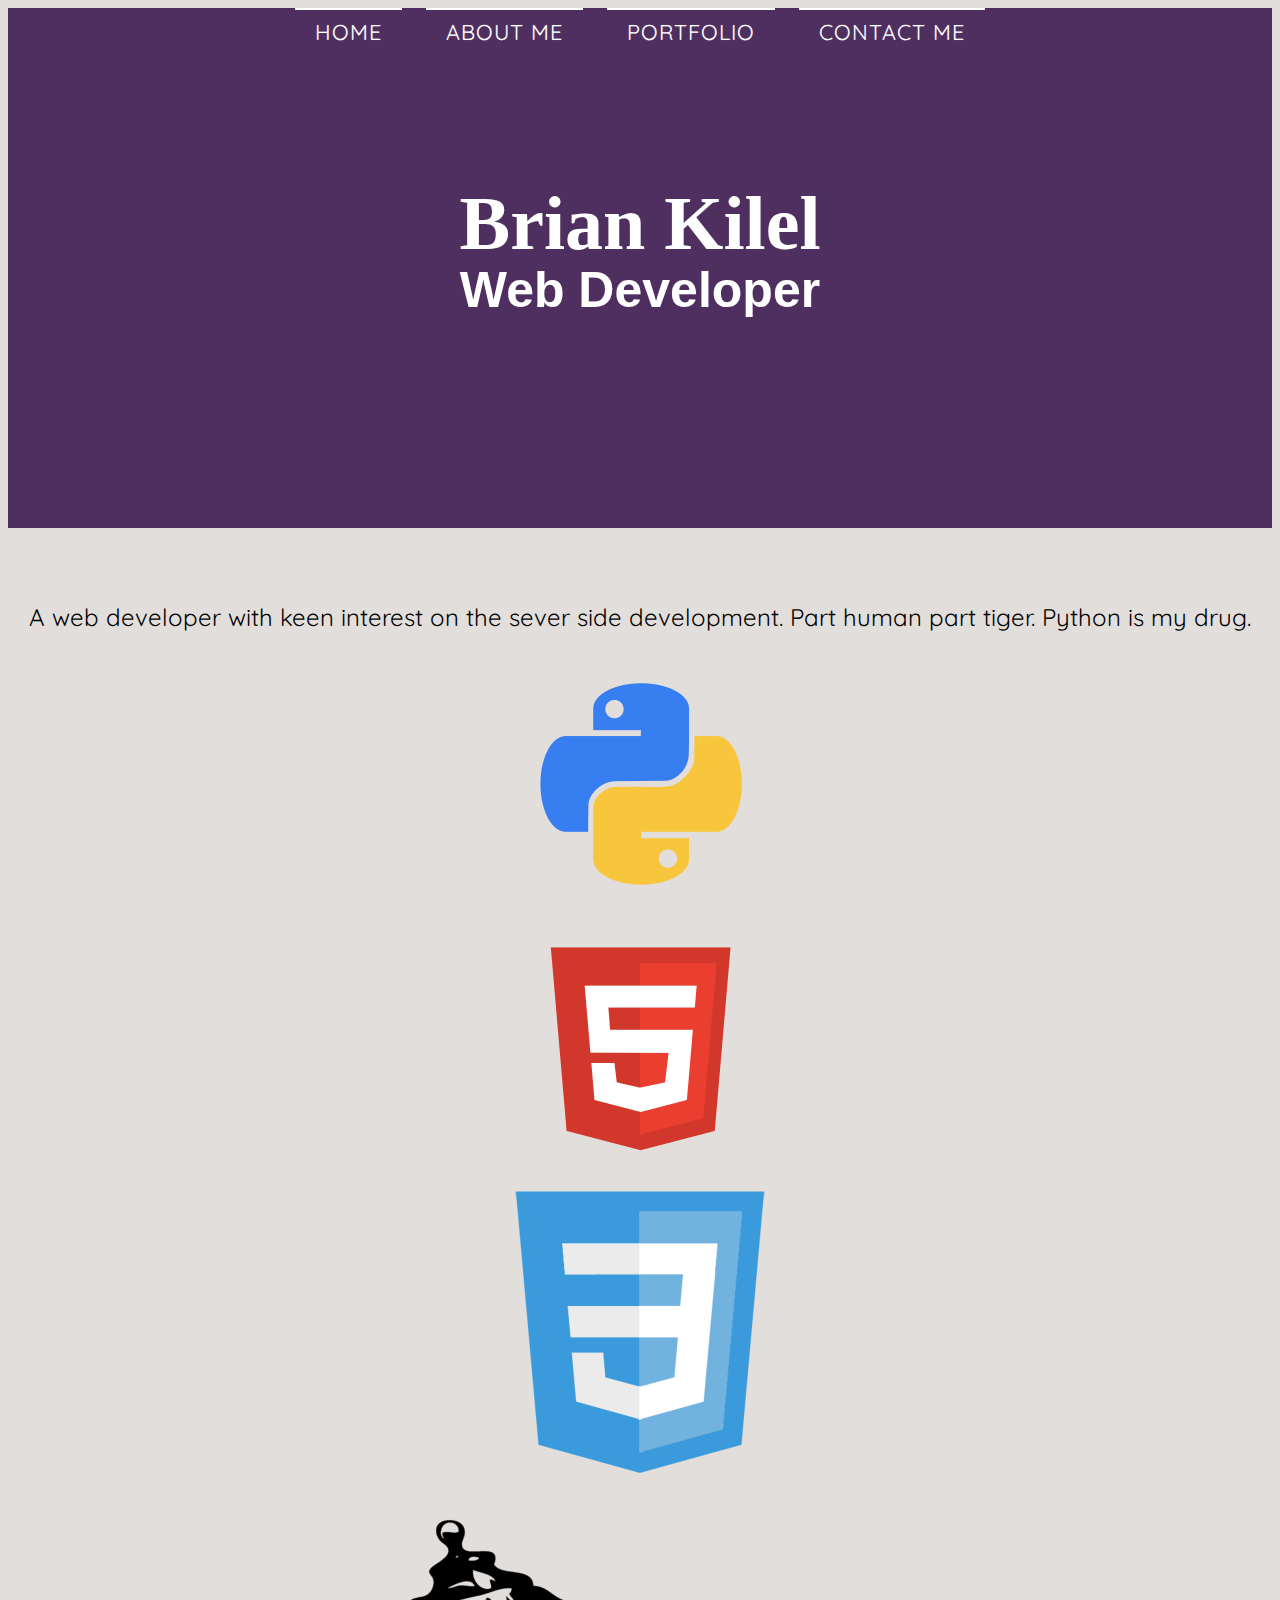
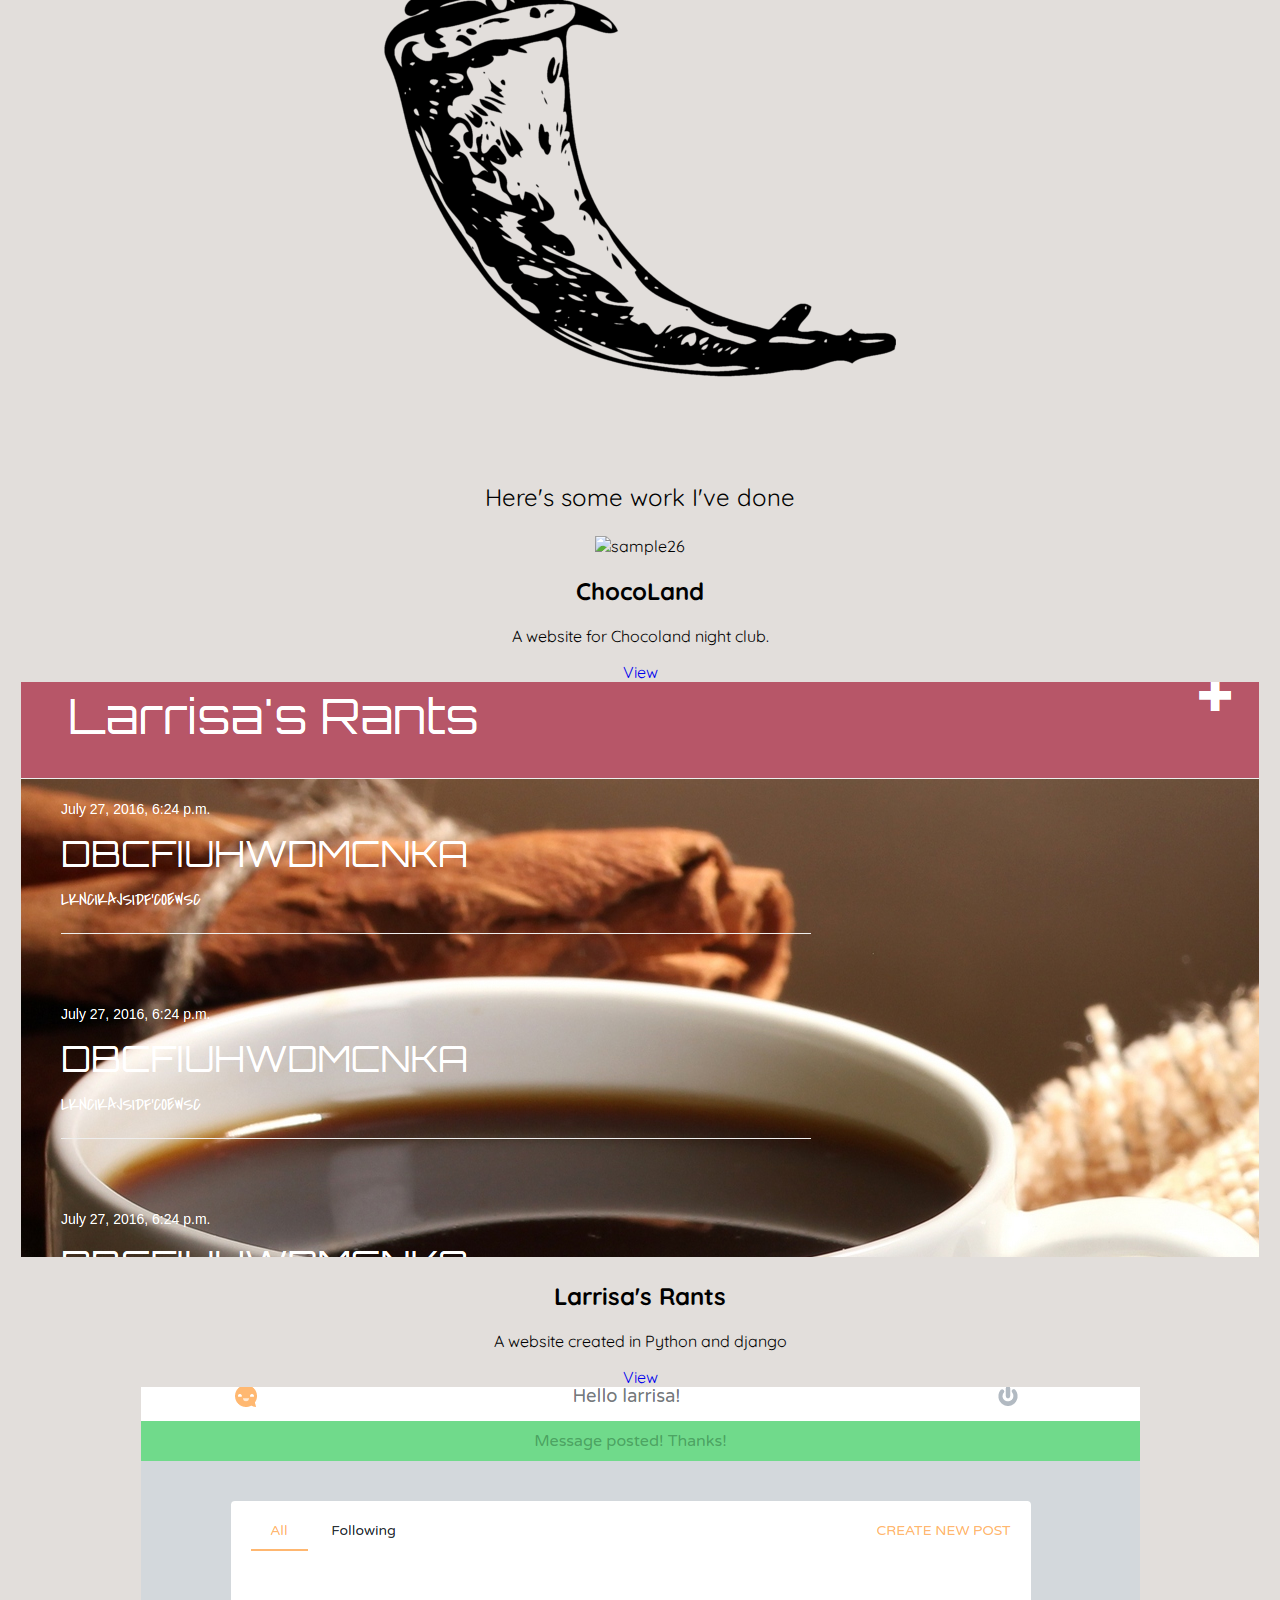
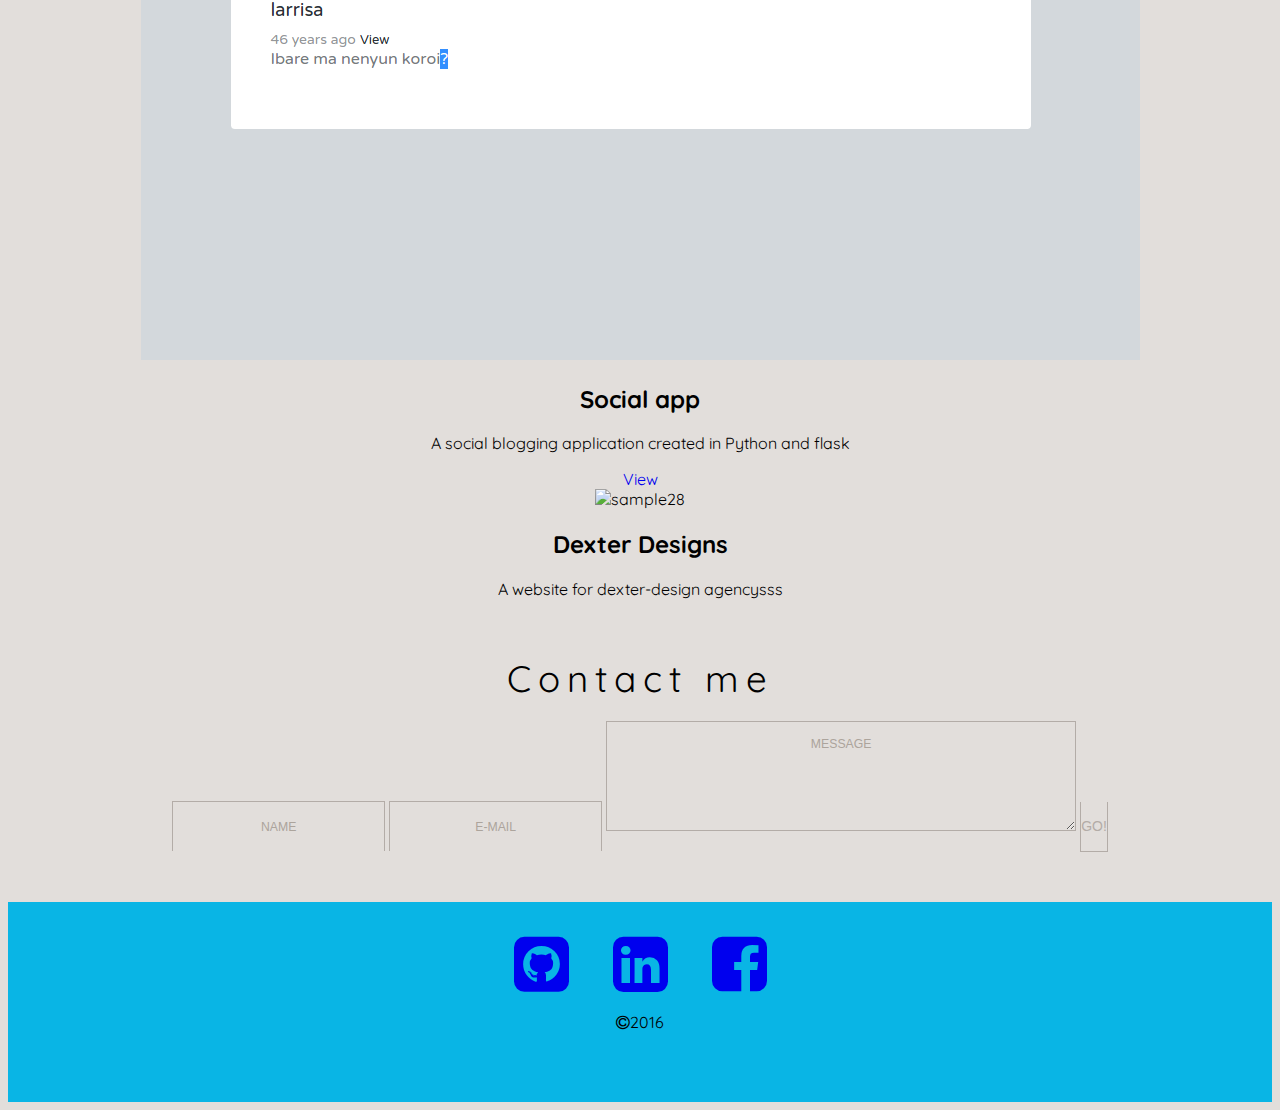
==== commit ac4d858b: "minor change on portfolio" ====
--- a/index.html
+++ b/index.html
@@ -126,8 +126,8 @@
         <div class="figure snip1524 p4 large-3 columns">
             <img src="https://s3-us-west-2.amazonaws.com/s.cdpn.io/331810/sample28.jpg" alt="sample28" />
             <div class="figcaption">
-                <h2>Eric Widget</h2>
-                <p>The only skills I have the patience to learn are those that have no real application in life. </p>
+                <h2>Dexter Designs</h2>
+                <p>A website for dexter-design agencysss </p>
             </div>
             <a href="#"></a>
         </div>
